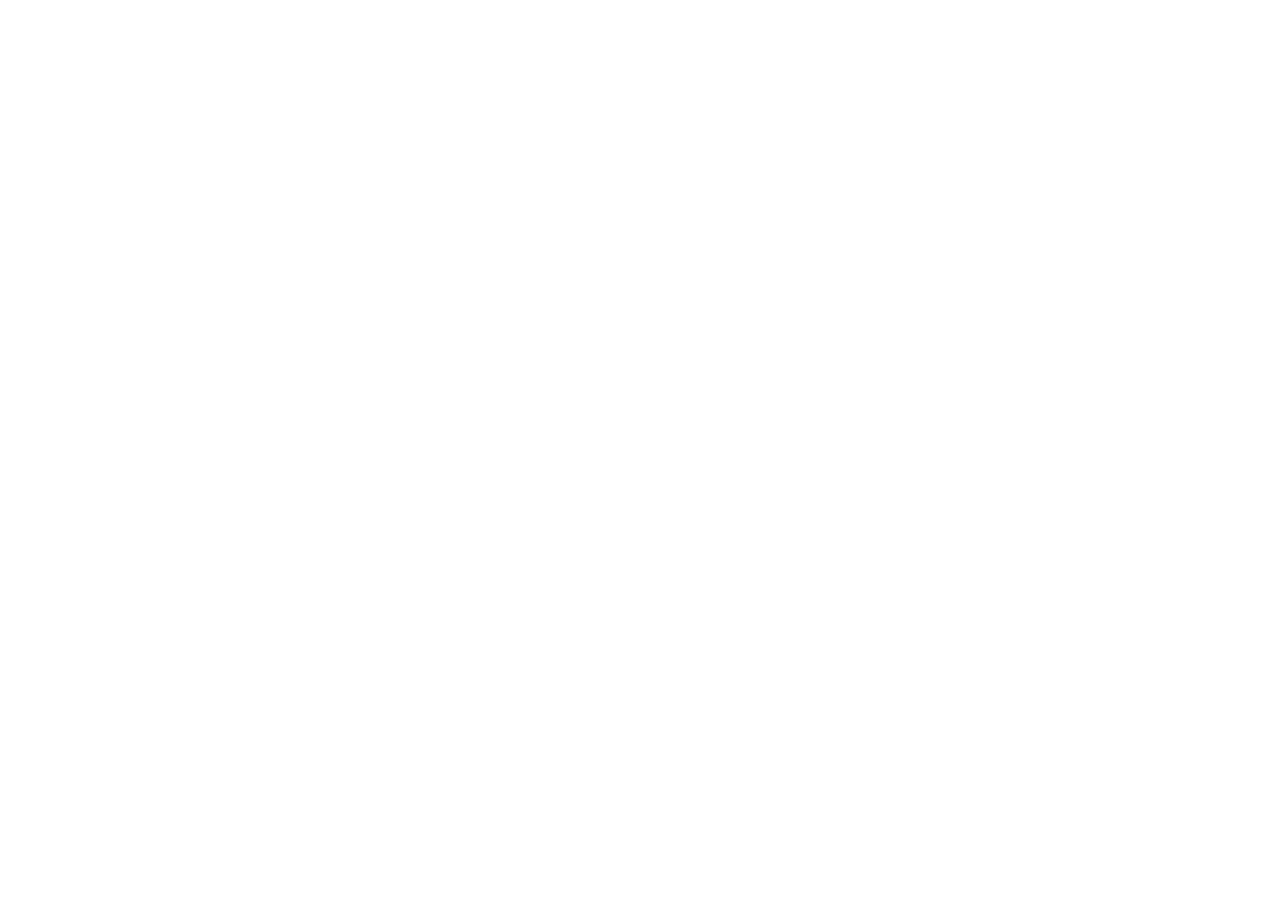
==== portfolio.html @ fa355b18 "начало" ====
<!DOCTYPE html>
<html lang="en">
  <head>
    <meta charset="UTF-8" />
    <meta name="viewport" content="width=device-width, initial-scale=1.0" />
    <title>Document</title>
  </head>
  <body></body>
</html>
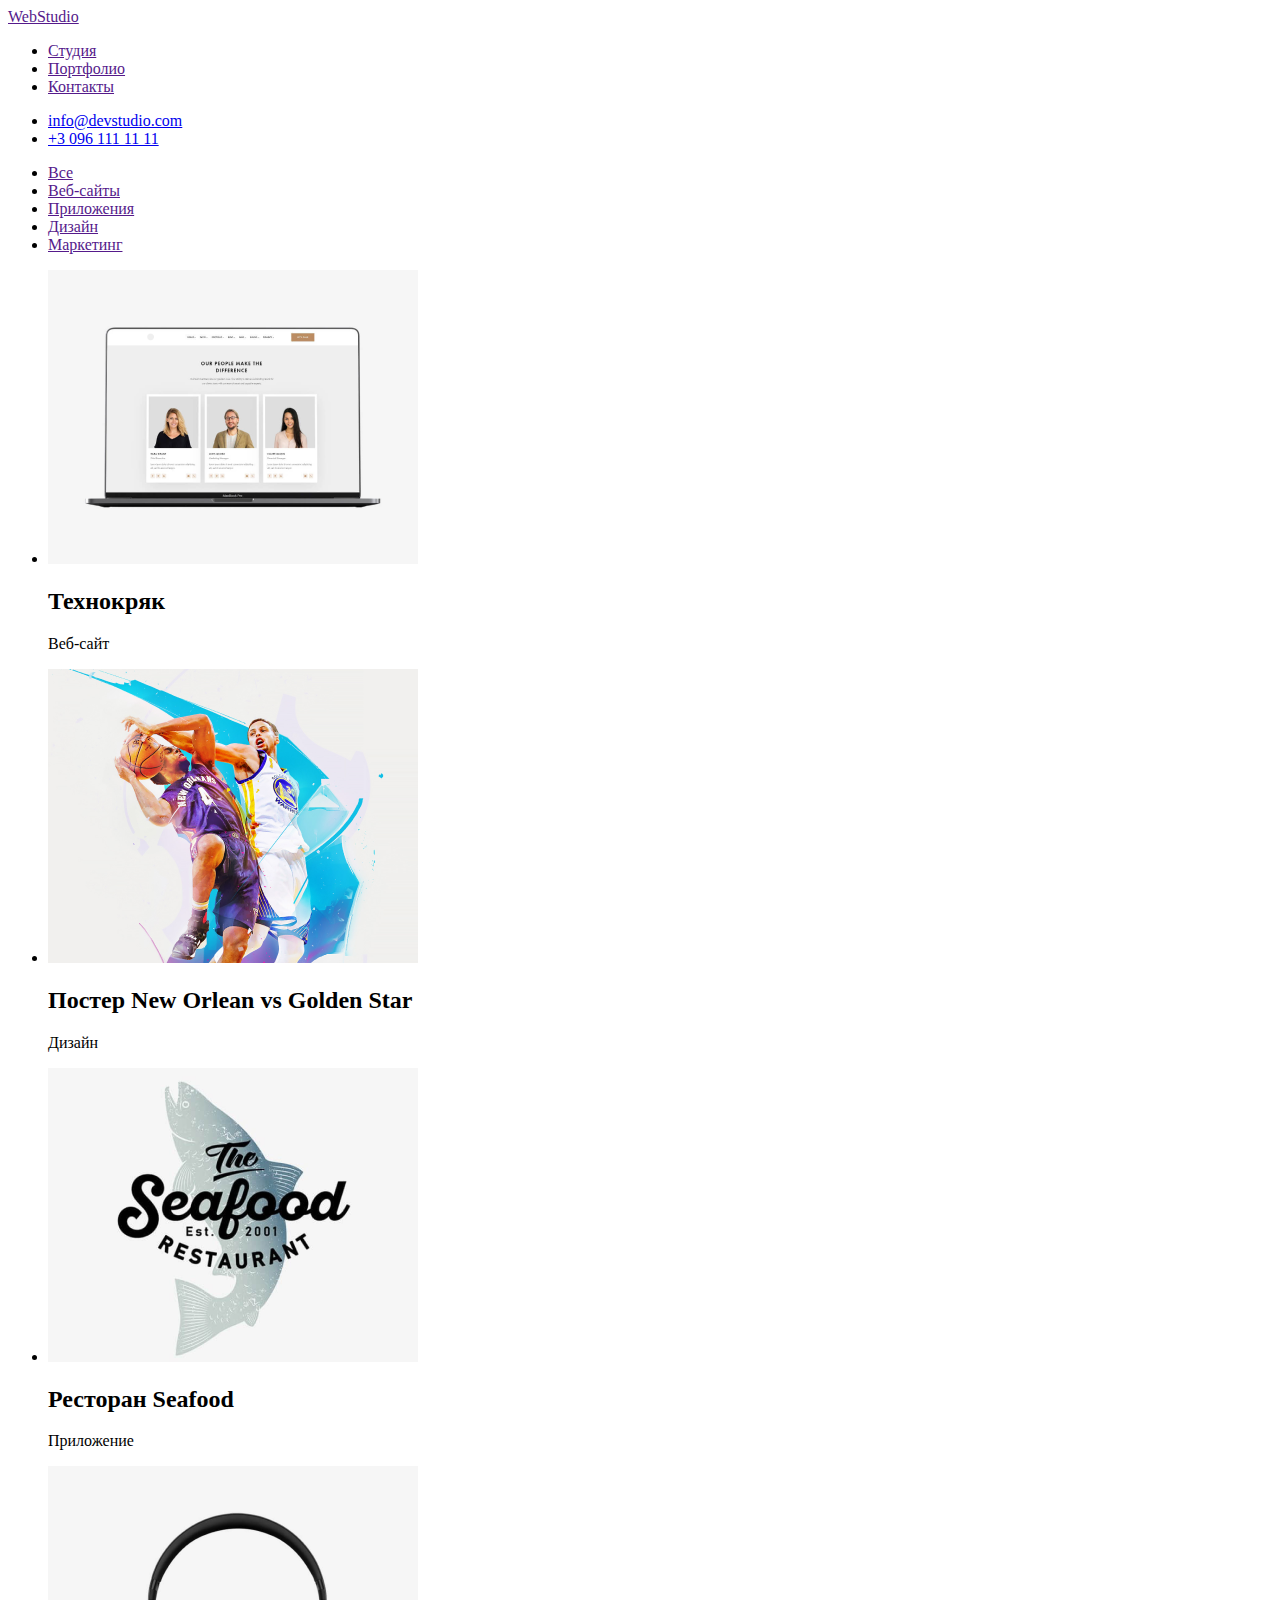
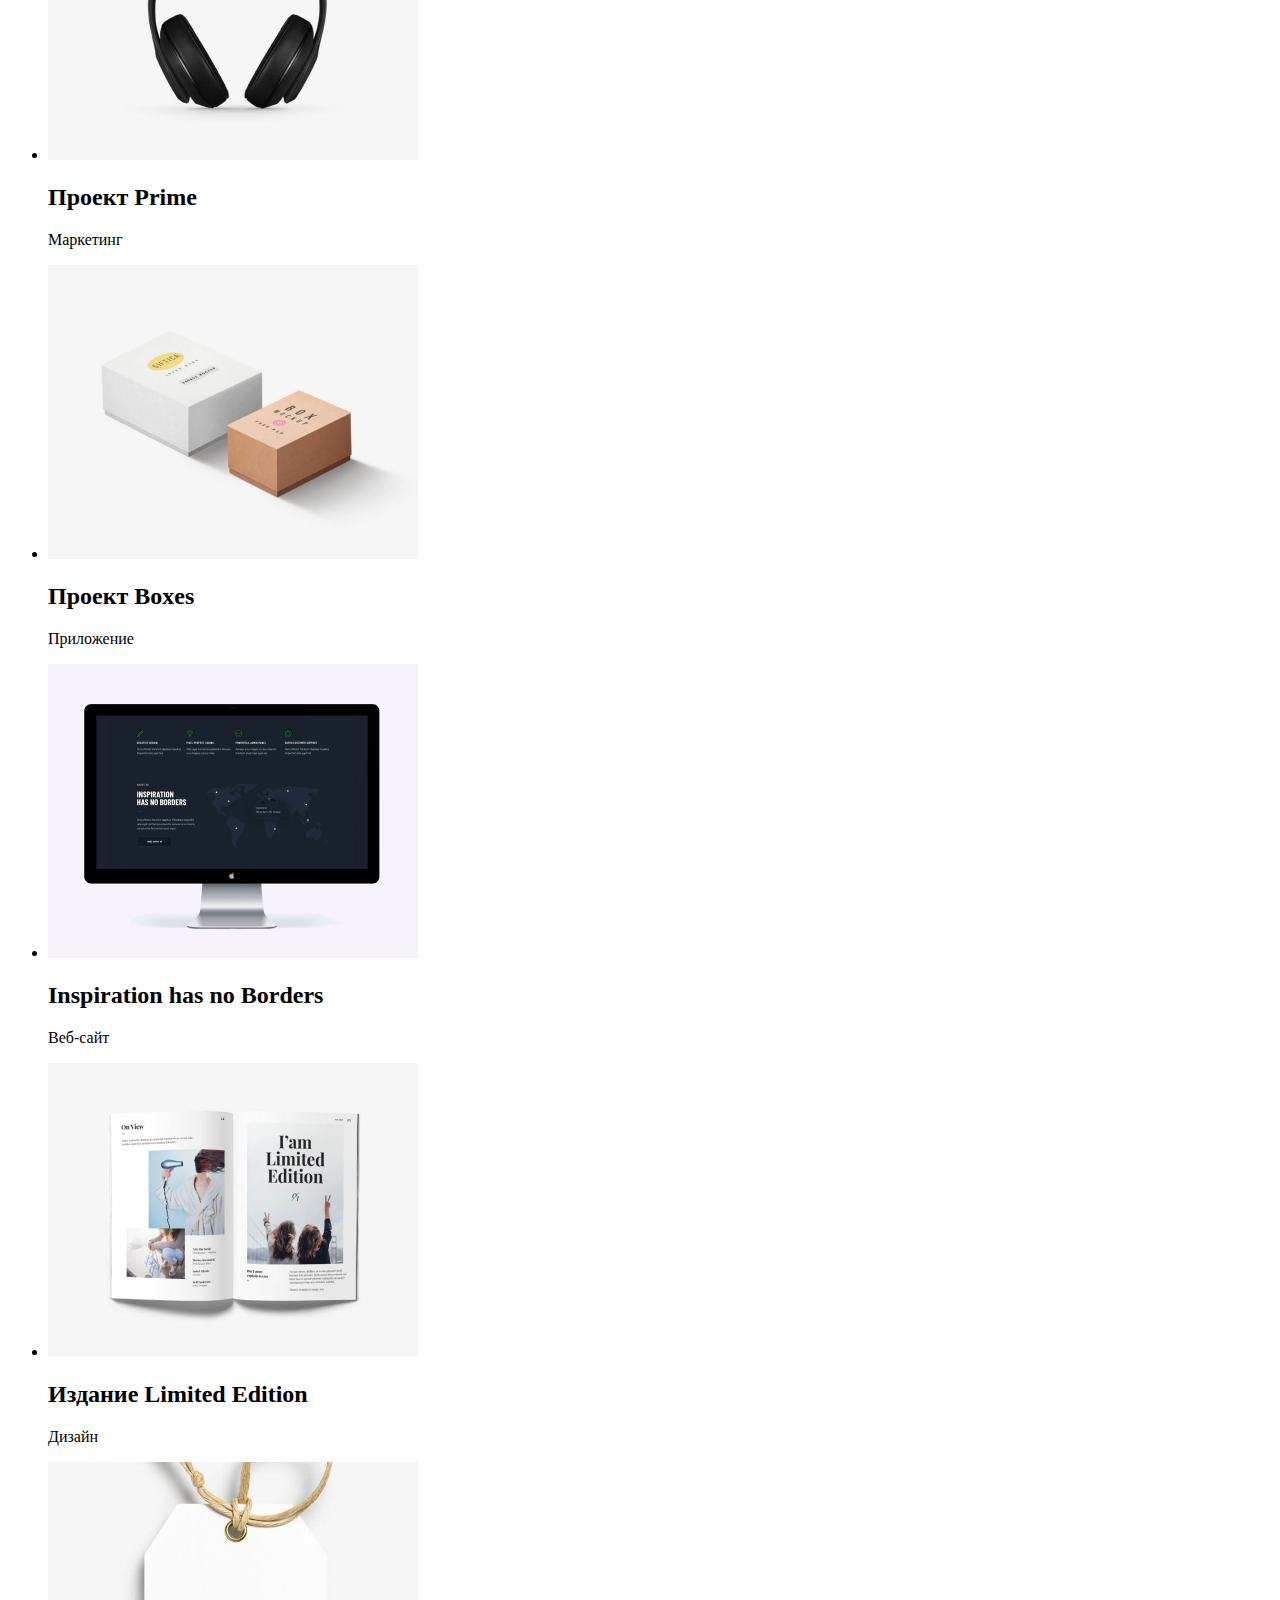
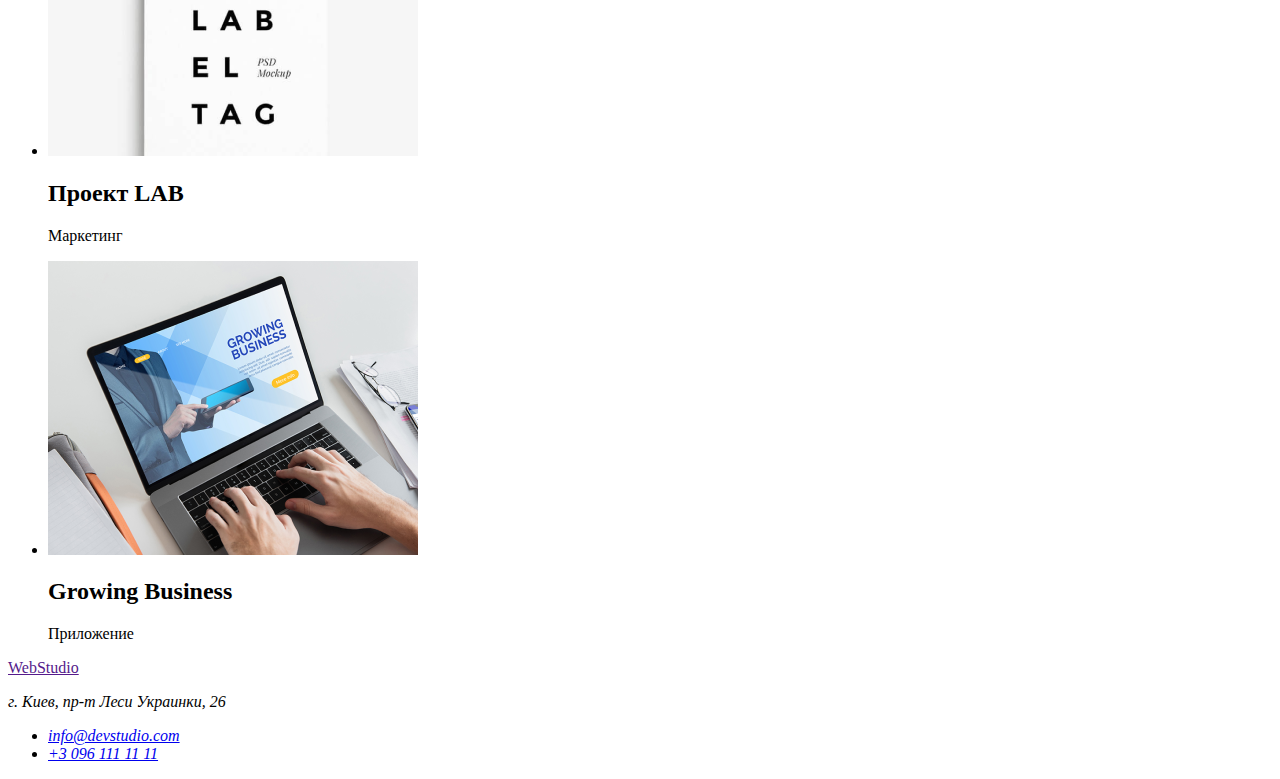
==== commit 877e759b: "коректировки" ====
--- a/portfolio.html
+++ b/portfolio.html
@@ -1,9 +1,99 @@
 <!DOCTYPE html>
-<html lang="en">
+<html lang="ru">
   <head>
     <meta charset="UTF-8" />
     <meta name="viewport" content="width=device-width, initial-scale=1.0" />
     <title>Document</title>
   </head>
-  <body></body>
+
+  <body>
+    <header>
+      <nav>
+        <a href="">WebStudio </a>
+        <ul>
+          <li>
+            <a href="">Студия</a>
+          </li>
+          <li>
+            <a href="">Портфолио</a>
+          </li>
+          <li>
+            <a href="">Контакты</a>
+          </li>
+        </ul>
+      </nav>
+      <ul>
+        <li><a href="mailto:info@example.com">info@devstudio.com</a></li>
+        <li><a href="tel:+380991111111">+3 096 111 11 11</a></li>
+      </ul>
+    </header>
+
+    <ul>
+      <li><a href="">Все</a></li>
+      <li><a href="">Веб-сайты</a></li>
+      <li><a href="">Приложения</a></li>
+      <li><a href="">Дизайн</a></li>
+      <li><a href="">Маркетинг</a></li>
+    </ul>
+
+    <section>
+      <ul>
+        <li>
+          <img src="./images/portfolio/img1.png" alt="" width="370" />
+          <h2>Технокряк</h2>
+          <p>Веб-сайт</p>
+        </li>
+        <li>
+          <img src="./images/portfolio/img2.png" alt="" width="370" />
+          <h2>Постер New Orlean vs Golden Star</h2>
+          <p>Дизайн</p>
+        </li>
+        <li>
+          <img src="./images/portfolio/img3.png" alt="" width="370" />
+          <h2>Ресторан Seafood</h2>
+          <p>Приложение</p>
+        </li>
+        <li>
+          <img src="./images/portfolio/img4.png" alt="" width="370" />
+          <h2>Проект Prime</h2>
+          <p>Маркетинг</p>
+        </li>
+        <li>
+          <img src="./images/portfolio/img5.png" alt="" width="370" />
+          <h2>Проект Boxes</h2>
+          <p>Приложение</p>
+        </li>
+        <li>
+          <img src="./images/portfolio/img6.png" alt="" width="370" />
+          <h2>Inspiration has no Borders</h2>
+          <p>Веб-сайт</p>
+        </li>
+        <li>
+          <img src="./images/portfolio/img7.png" alt="" width="370" />
+          <h2>Издание Limited Edition</h2>
+          <p>Дизайн</p>
+        </li>
+        <li>
+          <img src="./images/portfolio/img8.png" alt="" width="370" />
+          <h2>Проект LAB</h2>
+          <p>Маркетинг</p>
+        </li>
+        <li>
+          <img src="./images/portfolio/img9.png" alt="" width="370" />
+          <h2>Growing Business</h2>
+          <p>Приложение</p>
+        </li>
+      </ul>
+    </section>
+    <footer>
+      <a href="">WebStudio </a>
+      <address>
+        <p>г. Киев, пр-т Леси Украинки, 26</p>
+        <ul>
+          <li><a href="mailto:info@example.com">info@devstudio.com</a></li>
+          <li><a href="tel:+380991111111">+3 096 111 11 11</a></li>
+        </ul>
+      </address>
+    </footer>
+  </body>
 </html>
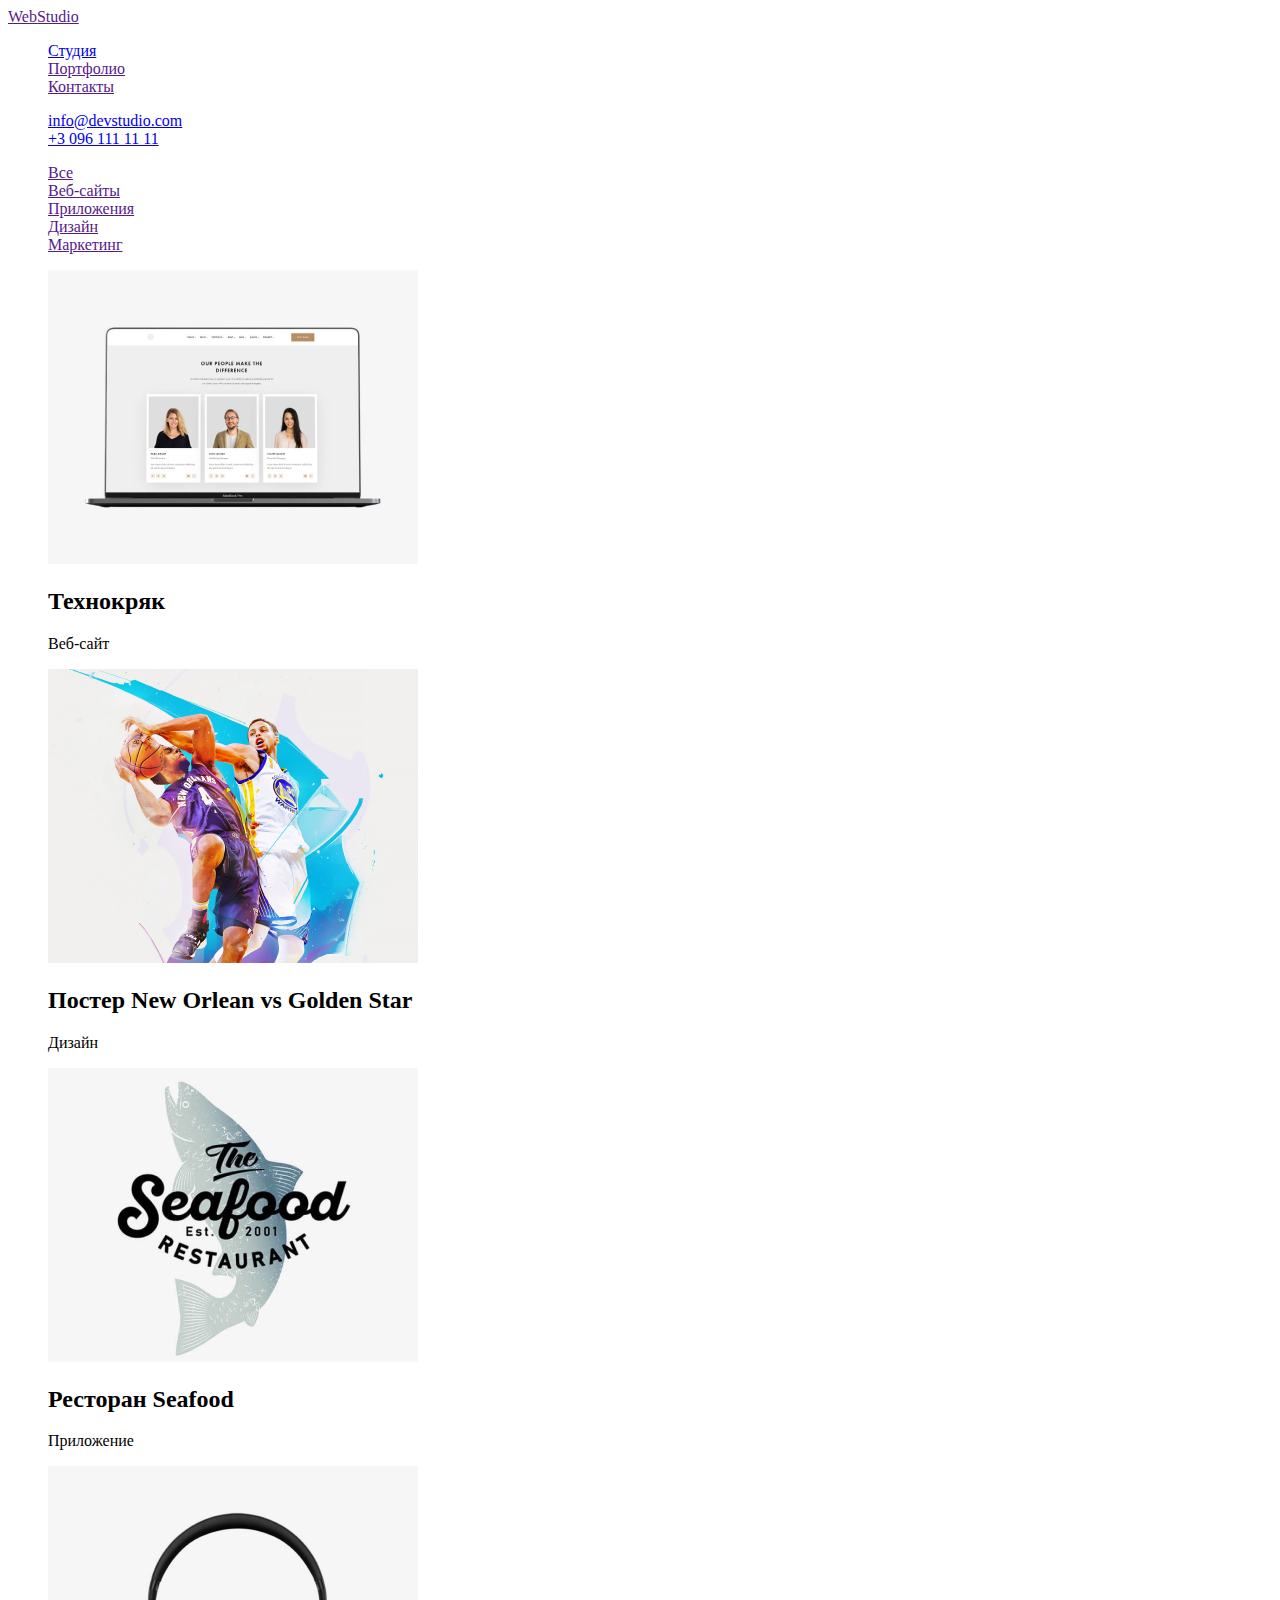
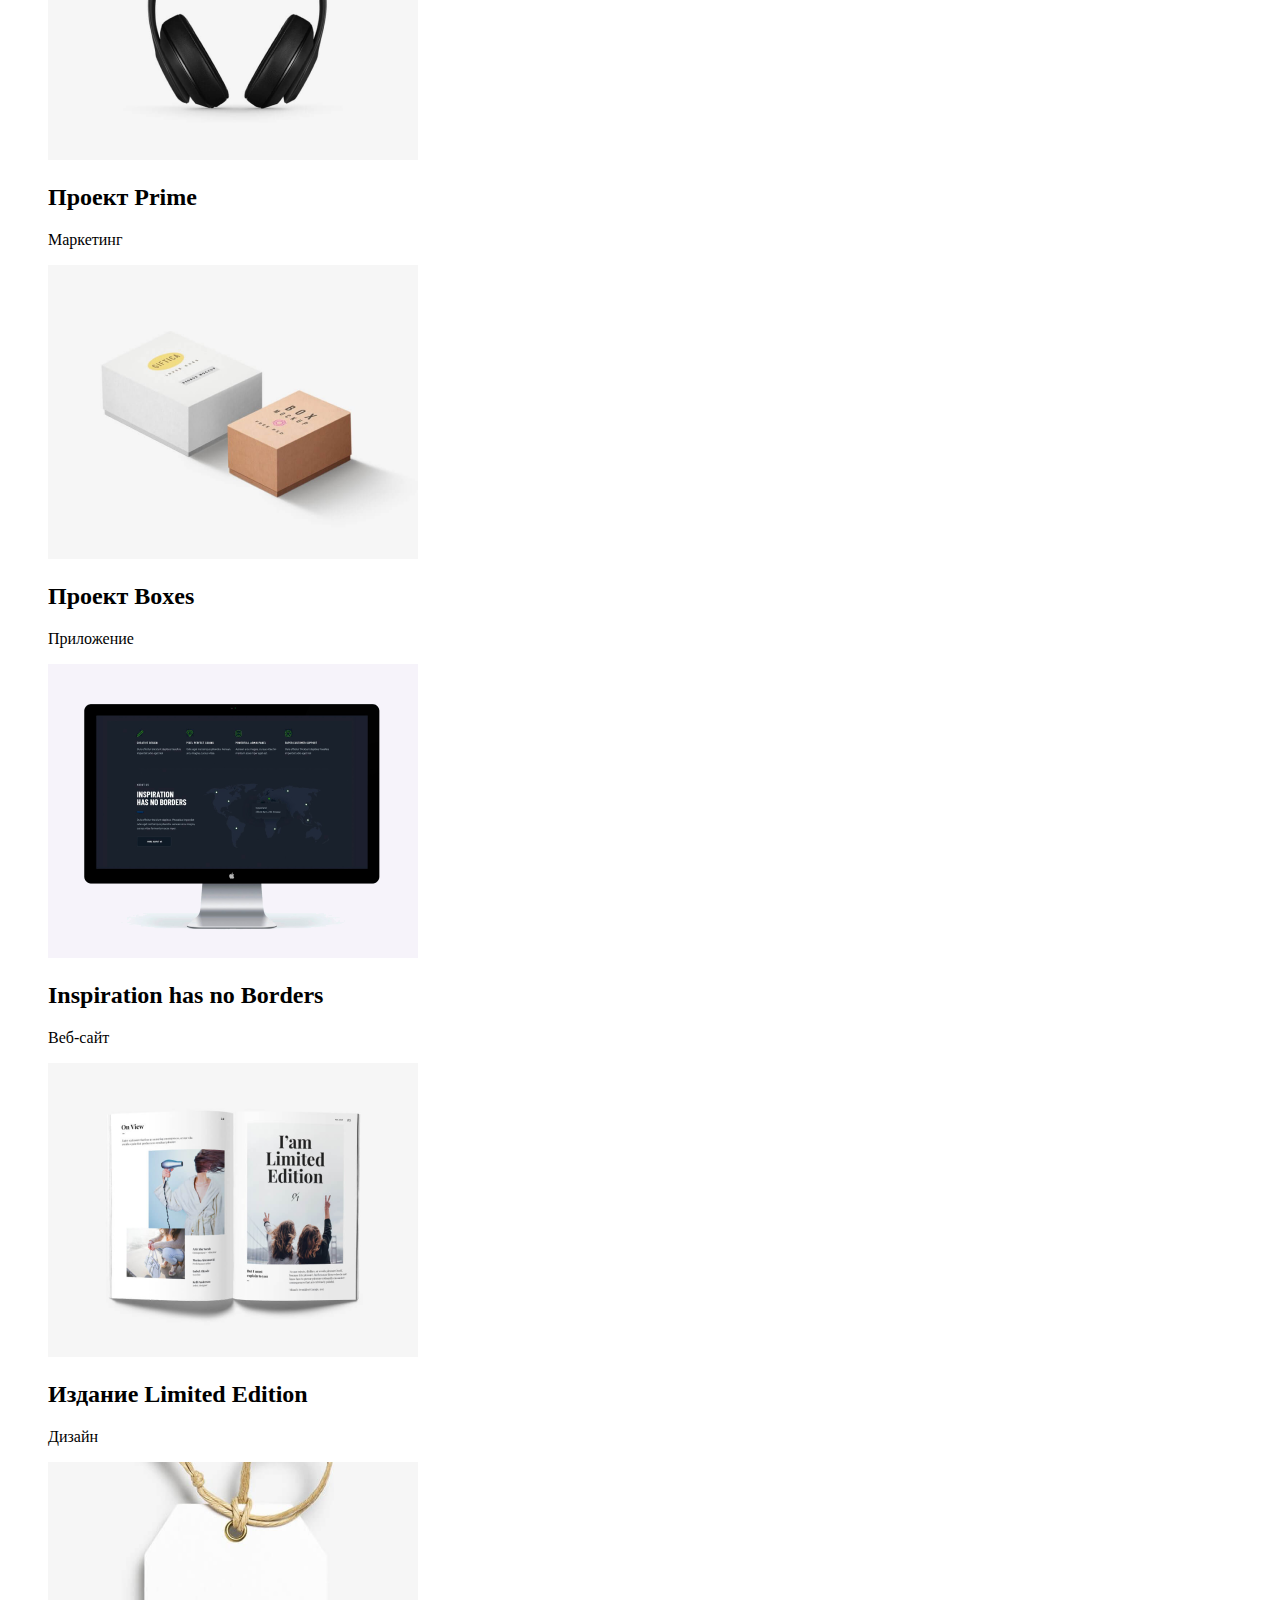
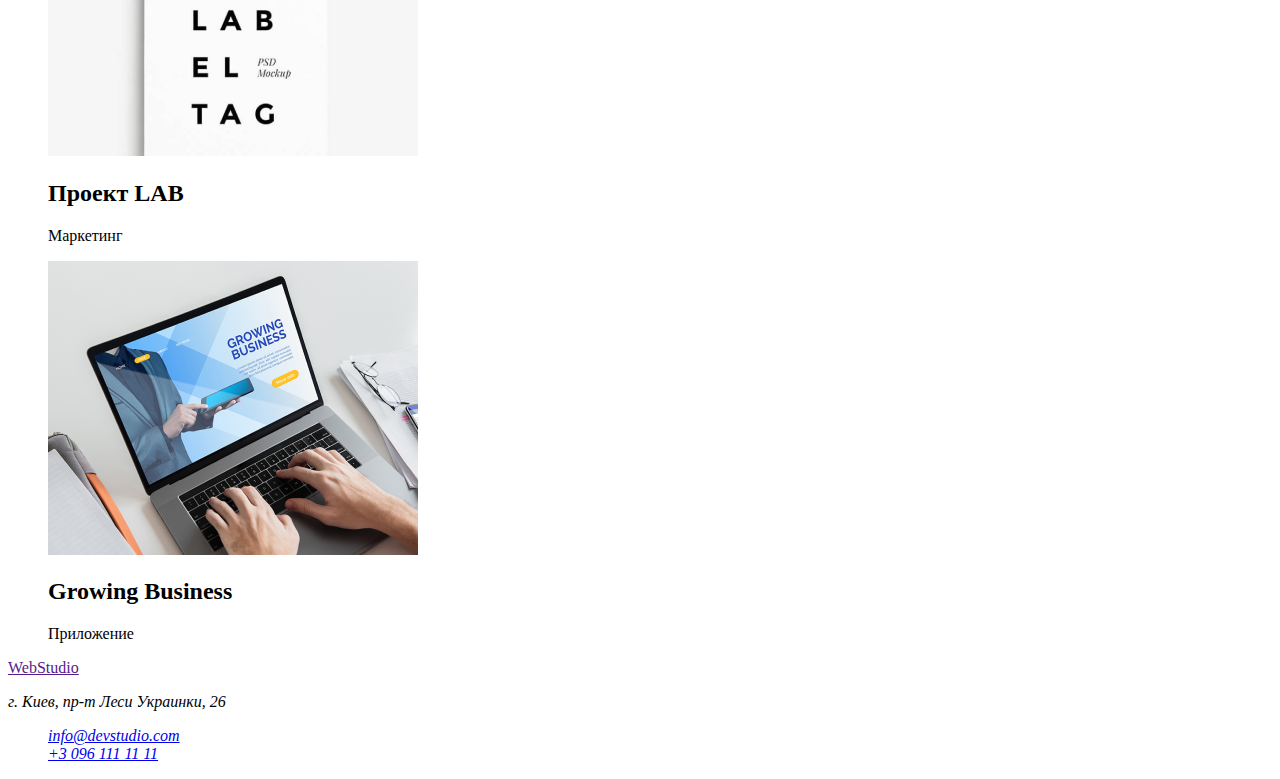
==== commit 7a741e17: "добавляется оформление цвета" ====
--- a/portfolio.html
+++ b/portfolio.html
@@ -4,6 +4,7 @@
     <meta charset="UTF-8" />
     <meta name="viewport" content="width=device-width, initial-scale=1.0" />
     <title>Document</title>
+    <link rel="stylesheet" href="./css/styles.css" />
   </head>
 
   <body>
@@ -12,7 +13,7 @@
         <a href="">WebStudio </a>
         <ul>
           <li>
-            <a href="">Студия</a>
+            <a href="./index.html">Студия</a>
           </li>
           <li>
             <a href="">Портфолио</a>
@@ -27,64 +28,65 @@
         <li><a href="tel:+380991111111">+3 096 111 11 11</a></li>
       </ul>
     </header>
-
-    <ul>
-      <li><a href="">Все</a></li>
-      <li><a href="">Веб-сайты</a></li>
-      <li><a href="">Приложения</a></li>
-      <li><a href="">Дизайн</a></li>
-      <li><a href="">Маркетинг</a></li>
-    </ul>
-
-    <section>
-      <ul>
-        <li>
-          <img src="./images/portfolio/img1.png" alt="" width="370" />
-          <h2>Технокряк</h2>
-          <p>Веб-сайт</p>
-        </li>
-        <li>
-          <img src="./images/portfolio/img2.png" alt="" width="370" />
-          <h2>Постер New Orlean vs Golden Star</h2>
-          <p>Дизайн</p>
-        </li>
-        <li>
-          <img src="./images/portfolio/img3.png" alt="" width="370" />
-          <h2>Ресторан Seafood</h2>
-          <p>Приложение</p>
-        </li>
-        <li>
-          <img src="./images/portfolio/img4.png" alt="" width="370" />
-          <h2>Проект Prime</h2>
-          <p>Маркетинг</p>
-        </li>
-        <li>
-          <img src="./images/portfolio/img5.png" alt="" width="370" />
-          <h2>Проект Boxes</h2>
-          <p>Приложение</p>
-        </li>
-        <li>
-          <img src="./images/portfolio/img6.png" alt="" width="370" />
-          <h2>Inspiration has no Borders</h2>
-          <p>Веб-сайт</p>
-        </li>
-        <li>
-          <img src="./images/portfolio/img7.png" alt="" width="370" />
-          <h2>Издание Limited Edition</h2>
-          <p>Дизайн</p>
-        </li>
-        <li>
-          <img src="./images/portfolio/img8.png" alt="" width="370" />
-          <h2>Проект LAB</h2>
-          <p>Маркетинг</p>
-        </li>
-        <li>
-          <img src="./images/portfolio/img9.png" alt="" width="370" />
-          <h2>Growing Business</h2>
-          <p>Приложение</p>
-        </li>
-      </ul>
-    </section>
+    <main>
+      <section>
+        <h1 hidden>Галерея работ</h1>
+        <ul>
+          <li><a href="">Все</a></li>
+          <li><a href="">Веб-сайты</a></li>
+          <li><a href="">Приложения</a></li>
+          <li><a href="">Дизайн</a></li>
+          <li><a href="">Маркетинг</a></li>
+        </ul>
+        <ul>
+          <li>
+            <img src="./images/portfolio/img1.png" alt="laptop" width="370" />
+            <h2>Технокряк</h2>
+            <p>Веб-сайт</p>
+          </li>
+          <li>
+            <img src="./images/portfolio/img2.png" alt="poster" width="370" />
+            <h2>Постер New Orlean vs Golden Star</h2>
+            <p>Дизайн</p>
+          </li>
+          <li>
+            <img src="./images/portfolio/img3.png" alt="restaurant" width="370" />
+            <h2>Ресторан Seafood</h2>
+            <p>Приложение</p>
+          </li>
+          <li>
+            <img src="./images/portfolio/img4.png" alt="headphones" width="370" />
+            <h2>Проект Prime</h2>
+            <p>Маркетинг</p>
+          </li>
+          <li>
+            <img src="./images/portfolio/img5.png" alt="packaging" width="370" />
+            <h2>Проект Boxes</h2>
+            <p>Приложение</p>
+          </li>
+          <li>
+            <img src="./images/portfolio/img6.png" alt="monitor" width="370" />
+            <h2>Inspiration has no Borders</h2>
+            <p>Веб-сайт</p>
+          </li>
+          <li>
+            <img src="./images/portfolio/img7.png" alt="Publication" width="370" />
+            <h2>Издание Limited Edition</h2>
+            <p>Дизайн</p>
+          </li>
+          <li>
+            <img src="./images/portfolio/img8.png" alt="project" width="370" />
+            <h2>Проект LAB</h2>
+            <p>Маркетинг</p>
+          </li>
+          <li>
+            <img src="./images/portfolio/img9.png" alt="tablet" width="370" />
+            <h2>Growing Business</h2>
+            <p>Приложение</p>
+          </li>
+        </ul>
+      </section>
+    </main>
     <footer>
       <a href="">WebStudio </a>
       <address>
--- a/css/styles.css
+++ b/css/styles.css
@@ -0,0 +1,61 @@
+/* цвет основного текста: #757575;*/
+/* вторичный цвет текста: #212121;*/
+
+/* основной цвет фона #FFFFFF;*/
+/* вторичный цвет фона #2F303A; цвет фона в герое и подвале*/
+
+/* color: #FFFFFF;*/
+/* color: rgba(255, 255, 255, 0.6); цвет адресса в подвале*/
+/* акцент #2196F3; цвет кнопки,ссылок в шапке,лого*/
+/*страница*/
+:root {
+  --primary-text-color: #757575;
+  --secondary-text-color: #212121;
+  --main-background-color: #ffffff;
+  --secondary-background-color: #2f303a;
+  --accent-color: #2196f3;
+}
+.page {
+  background-color: var(--main-background-color);
+  color: var(--primary-text-color);
+}
+/*логотип*/
+.logo {
+  color: #000000;
+}
+/* убираем маркеры*/
+ul {
+  list-style: none;
+}
+/*ссылки в шапке*/
+.site-nav .link {
+  color: var(--secondary-text-color);
+}
+.site-nav .link:hover,
+.site-nav .link:focus {
+  color: var(--accent-color);
+}
+.site-nav .link.current {
+  color: var(--accent-color);
+}
+.address-nav .link {
+  color: var(--primary-text-color);
+}
+.address-nav .link:hover,
+.address-nav .link:focus {
+  color: var(--accent-color);
+}
+/*hero*/
+.hero-title {
+  background-color: #2f303a;
+  color: var(--main-background-color);
+}
+/*секции*/
+.section-title {
+  color: var(--secondary-text-color);
+}
+/*кнопка*/
+.button {
+  background-color: var(--accent-color);
+  color: var(--main-background-color);
+}
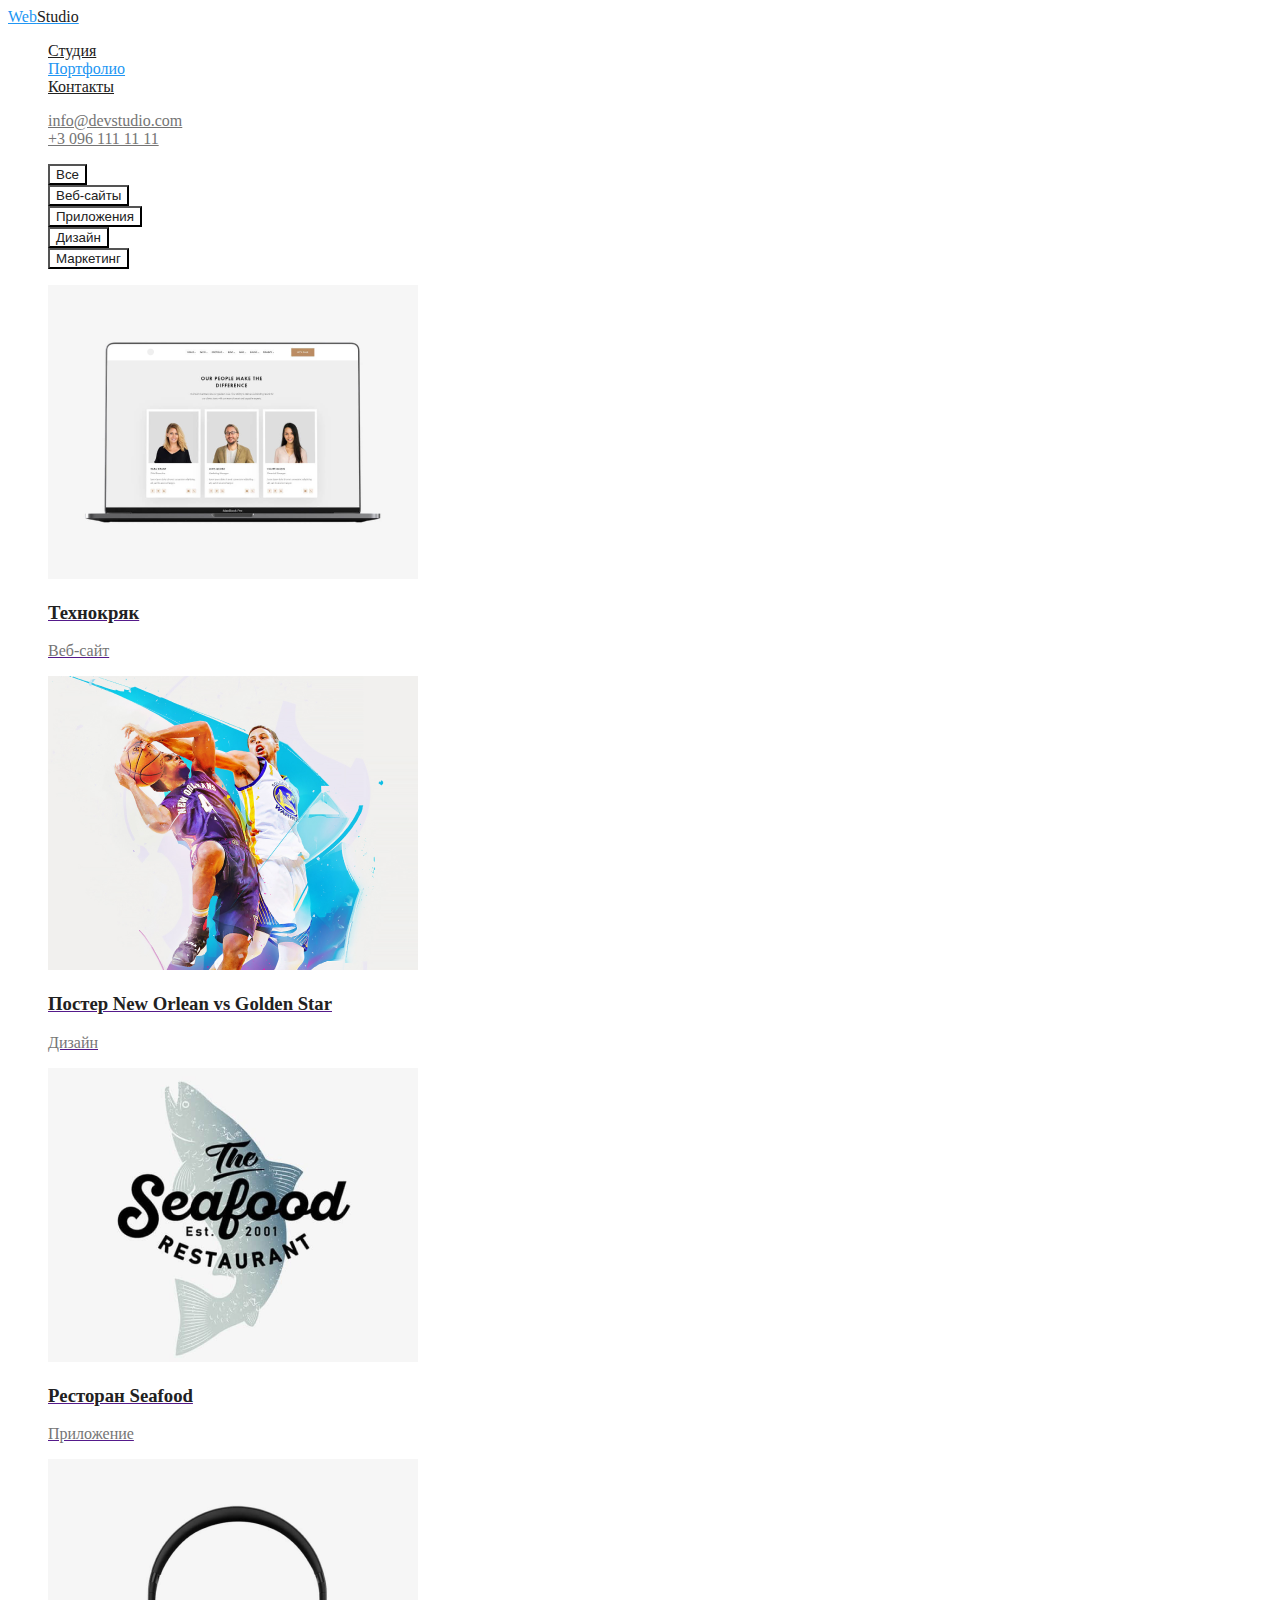
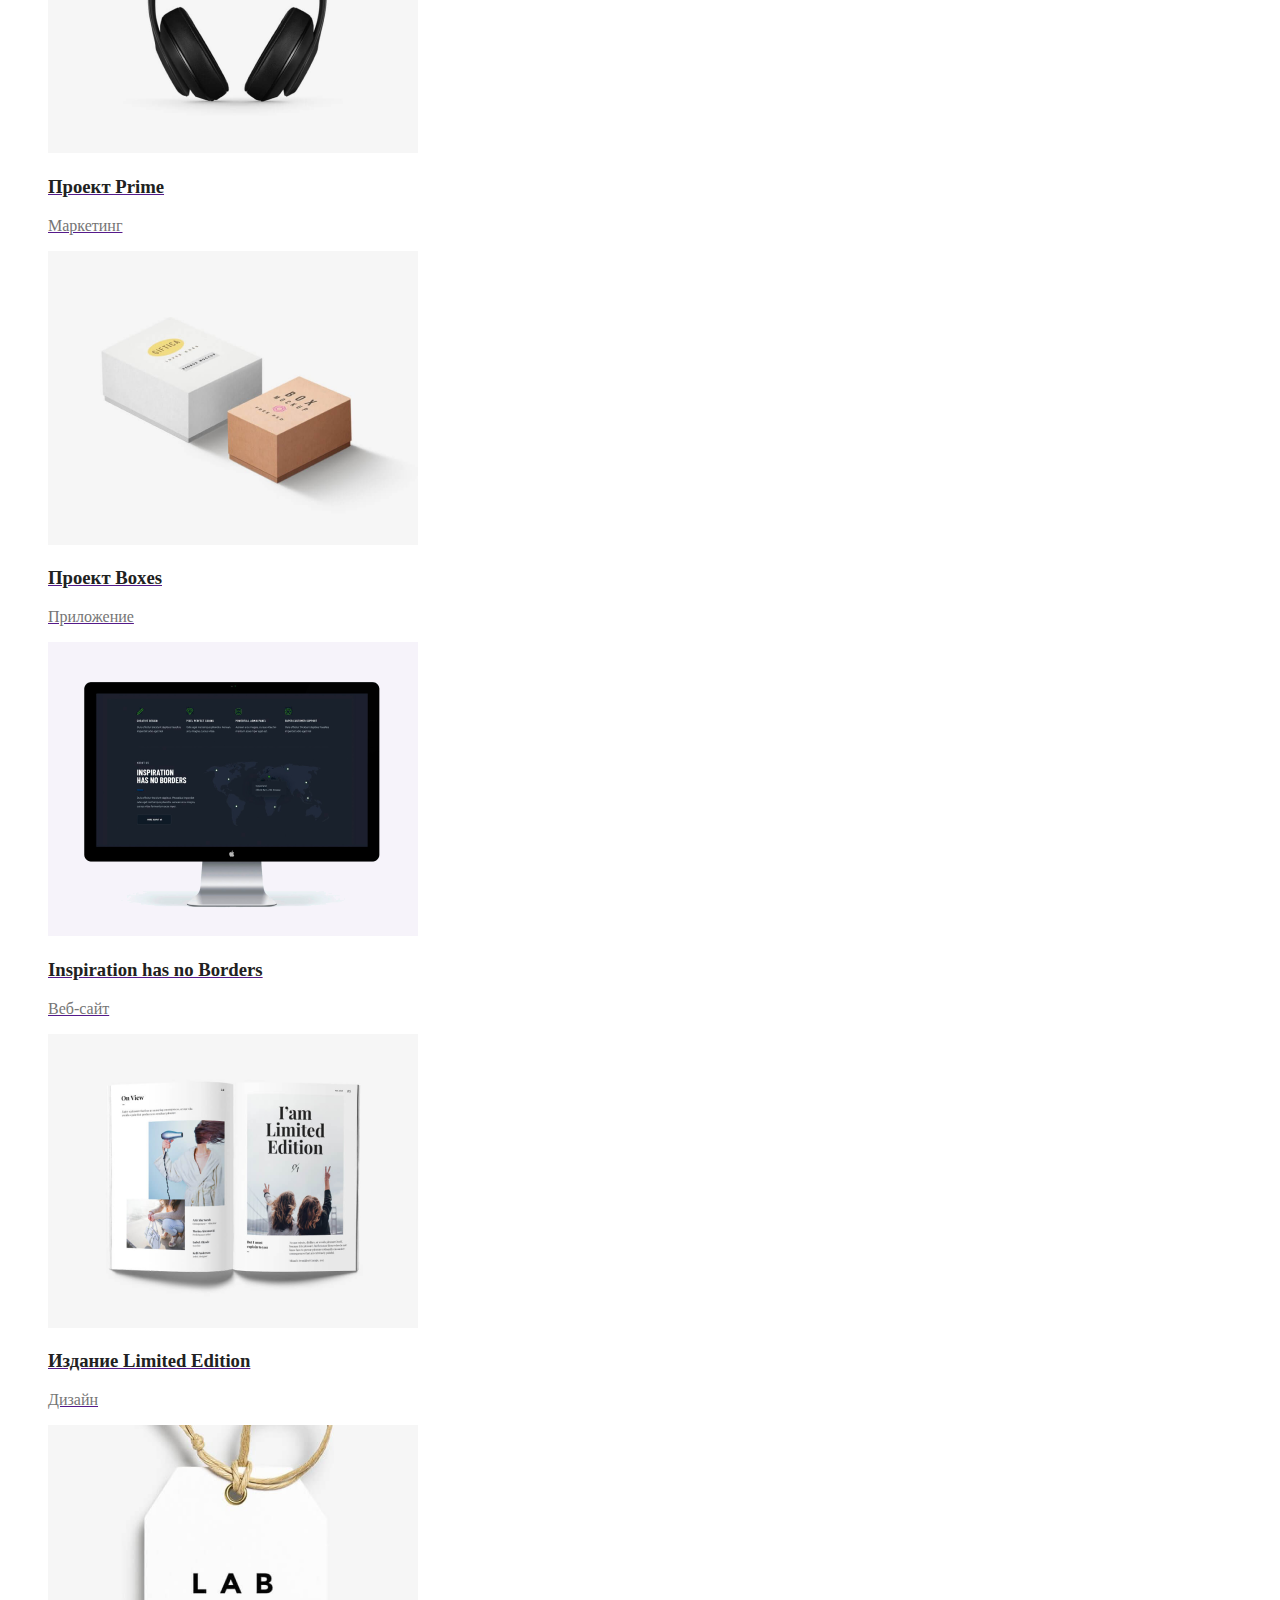
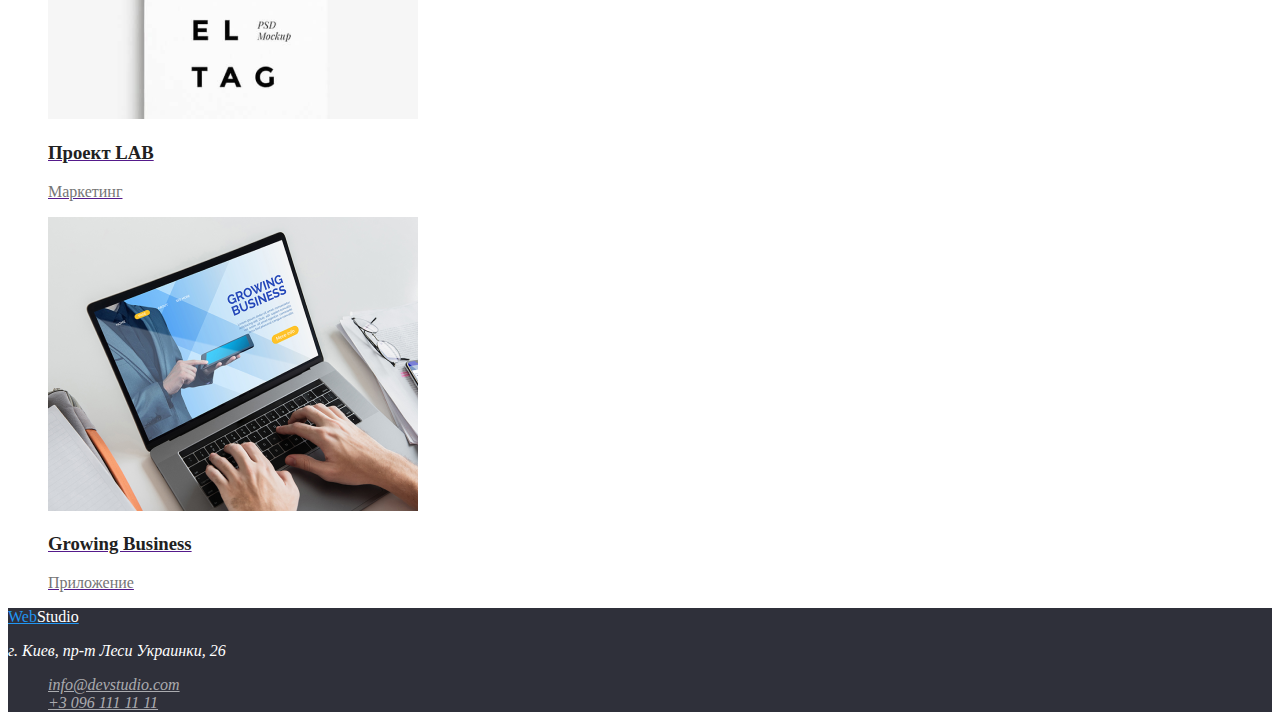
==== commit ec894cc3: "дооформил цвет" ====
--- a/portfolio.html
+++ b/portfolio.html
@@ -4,96 +4,121 @@
     <meta charset="UTF-8" />
     <meta name="viewport" content="width=device-width, initial-scale=1.0" />
     <title>Document</title>
+    <link
+      rel="stylesheet"
+      href="https://cdnjs.cloudflare.com/ajax/libs/modern-normalize/1.0.0/modern-normalize.min.css"
+      integrity="sha512-ISS7cAi1PEhQ8jnbJpJZMd29NlhNj4AWYyLOSp2CE/CsHxTCu+r+t0D2yoJudVrd0/8fTVPUVDzY5Tvli75u/g=="
+      crossorigin="anonymous"
+    />
     <link rel="stylesheet" href="./css/styles.css" />
   </head>
 
-  <body>
+  <body class="page">
     <header>
       <nav>
-        <a href="">WebStudio </a>
-        <ul>
+        <a href="" class="logo">Web<span class="webstudio">Studio</span> </a>
+        <ul class="site-nav">
           <li>
-            <a href="./index.html">Студия</a>
+            <a href="./index.html" class="link">Студия</a>
           </li>
           <li>
-            <a href="">Портфолио</a>
+            <a href="" class="link current">Портфолио</a>
           </li>
           <li>
-            <a href="">Контакты</a>
+            <a href="" class="link">Контакты</a>
           </li>
         </ul>
       </nav>
-      <ul>
-        <li><a href="mailto:info@example.com">info@devstudio.com</a></li>
-        <li><a href="tel:+380991111111">+3 096 111 11 11</a></li>
+      <ul class="address-nav">
+        <li><a href="mailto:info@example.com" class="link">info@devstudio.com</a></li>
+        <li><a href="tel:+380991111111" class="link">+3 096 111 11 11</a></li>
       </ul>
     </header>
     <main>
-      <section>
-        <h1 hidden>Галерея работ</h1>
-        <ul>
-          <li><a href="">Все</a></li>
-          <li><a href="">Веб-сайты</a></li>
-          <li><a href="">Приложения</a></li>
-          <li><a href="">Дизайн</a></li>
-          <li><a href="">Маркетинг</a></li>
+      <section class="section">
+        <h1 hidden>меню</h1>
+        <ul class="menu">
+          <li><button class="button">Все</button></li>
+          <li><button class="button">Веб-сайты</button></li>
+          <li><button class="button">Приложения</button></li>
+          <li><button class="button">Дизайн</button></li>
+          <li><button class="button">Маркетинг</button></li>
         </ul>
+        <h2 hidden>Галерея работ</h2>
         <ul>
           <li>
-            <img src="./images/portfolio/img1.png" alt="laptop" width="370" />
-            <h2>Технокряк</h2>
-            <p>Веб-сайт</p>
+            <a href="">
+              <img src="./images/portfolio/img1.png" alt="laptop" width="370" />
+              <h3 class="section-title">Технокряк</h3>
+              <p class="text">Веб-сайт</p>
+            </a>
           </li>
           <li>
-            <img src="./images/portfolio/img2.png" alt="poster" width="370" />
-            <h2>Постер New Orlean vs Golden Star</h2>
-            <p>Дизайн</p>
+            <a href="">
+              <img src="./images/portfolio/img2.png" alt="poster" width="370" />
+              <h3 class="section-title">Постер New Orlean vs Golden Star</h3>
+              <p class="text">Дизайн</p>
+            </a>
           </li>
           <li>
-            <img src="./images/portfolio/img3.png" alt="restaurant" width="370" />
-            <h2>Ресторан Seafood</h2>
-            <p>Приложение</p>
+            <a href="">
+              <img src="./images/portfolio/img3.png" alt="restaurant" width="370" />
+              <h3 class="section-title">Ресторан Seafood</h3>
+              <p class="text">Приложение</p>
+            </a>
           </li>
           <li>
-            <img src="./images/portfolio/img4.png" alt="headphones" width="370" />
-            <h2>Проект Prime</h2>
-            <p>Маркетинг</p>
+            <a href="">
+              <img src="./images/portfolio/img4.png" alt="headphones" width="370" />
+              <h3 class="section-title">Проект Prime</h3>
+              <p class="text">Маркетинг</p>
+            </a>
           </li>
           <li>
-            <img src="./images/portfolio/img5.png" alt="packaging" width="370" />
-            <h2>Проект Boxes</h2>
-            <p>Приложение</p>
+            <a href="">
+              <img src="./images/portfolio/img5.png" alt="packaging" width="370" />
+              <h3 class="section-title">Проект Boxes</h3>
+              <p class="text">Приложение</p>
+            </a>
           </li>
           <li>
-            <img src="./images/portfolio/img6.png" alt="monitor" width="370" />
-            <h2>Inspiration has no Borders</h2>
-            <p>Веб-сайт</p>
+            <a href="">
+              <img src="./images/portfolio/img6.png" alt="monitor" width="370" />
+              <h3 class="section-title">Inspiration has no Borders</h3>
+              <p class="text">Веб-сайт</p>
+            </a>
           </li>
           <li>
-            <img src="./images/portfolio/img7.png" alt="Publication" width="370" />
-            <h2>Издание Limited Edition</h2>
-            <p>Дизайн</p>
+            <a href="">
+              <img src="./images/portfolio/img7.png" alt="Publication" width="370" />
+              <h3 class="section-title">Издание Limited Edition</h3>
+              <p class="text">Дизайн</p>
+            </a>
           </li>
           <li>
-            <img src="./images/portfolio/img8.png" alt="project" width="370" />
-            <h2>Проект LAB</h2>
-            <p>Маркетинг</p>
+            <a href="">
+              <img src="./images/portfolio/img8.png" alt="project" width="370" />
+              <h3 class="section-title">Проект LAB</h3>
+              <p class="text">Маркетинг</p>
+            </a>
           </li>
           <li>
-            <img src="./images/portfolio/img9.png" alt="tablet" width="370" />
-            <h2>Growing Business</h2>
-            <p>Приложение</p>
+            <a href="">
+              <img src="./images/portfolio/img9.png" alt="tablet" width="370" />
+              <h3 class="section-title">Growing Business</h3>
+              <p class="text">Приложение</p>
+            </a>
           </li>
         </ul>
       </section>
     </main>
-    <footer>
-      <a href="">WebStudio </a>
+    <footer class="basement">
+      <a href="" class="logo">Web<span class="studio">Studio</span> </a>
       <address>
         <p>г. Киев, пр-т Леси Украинки, 26</p>
-        <ul>
-          <li><a href="mailto:info@example.com">info@devstudio.com</a></li>
-          <li><a href="tel:+380991111111">+3 096 111 11 11</a></li>
+        <ul class="address">
+          <li><a href="mailto:info@example.com" class="link">info@devstudio.com</a></li>
+          <li><a href="tel:+380991111111" class="link">+3 096 111 11 11</a></li>
         </ul>
       </address>
     </footer>
--- a/css/styles.css
+++ b/css/styles.css
@@ -14,6 +14,7 @@
   --main-background-color: #ffffff;
   --secondary-background-color: #2f303a;
   --accent-color: #2196f3;
+  --secondary-accent-color: rgba(255, 255, 255, 0.6);
 }
 .page {
   background-color: var(--main-background-color);
@@ -21,7 +22,15 @@
 }
 /*логотип*/
 .logo {
-  color: #000000;
+  color: var(--accent-color);
+}
+.logo .webstudio:hover,
+.logo .webstudio:focus {
+  color: var(--accent-color);
+}
+.logo .studio:hover,
+.logo .studio:focus {
+  color: var(--accent-color);
 }
 /* убираем маркеры*/
 ul {
@@ -59,3 +68,37 @@
   background-color: var(--accent-color);
   color: var(--main-background-color);
 }
+/* работаем с портфолио */
+.basement {
+  background-color: var(--secondary-background-color);
+  color: var(--main-background-color);
+}
+.basement .logo {
+  color: var(--accent-color);
+}
+.address .link {
+  color: var(--secondary-accent-color);
+}
+.address .link:hover,
+.address .link:focus {
+  color: var(--accent-color);
+}
+
+.menu .button {
+  background-color: var(--main-background-color);
+  color: var(--secondary-text-color);
+}
+.menu .button:hover,
+.menu .button:focus {
+  background-color: var(--accent-color);
+  color: var(--main-background-color);
+}
+.webstudio {
+  color: var(--secondary-text-color);
+}
+.studio {
+  color: var(--main-background-color);
+}
+.text {
+  color: var(--primary-text-color);
+}
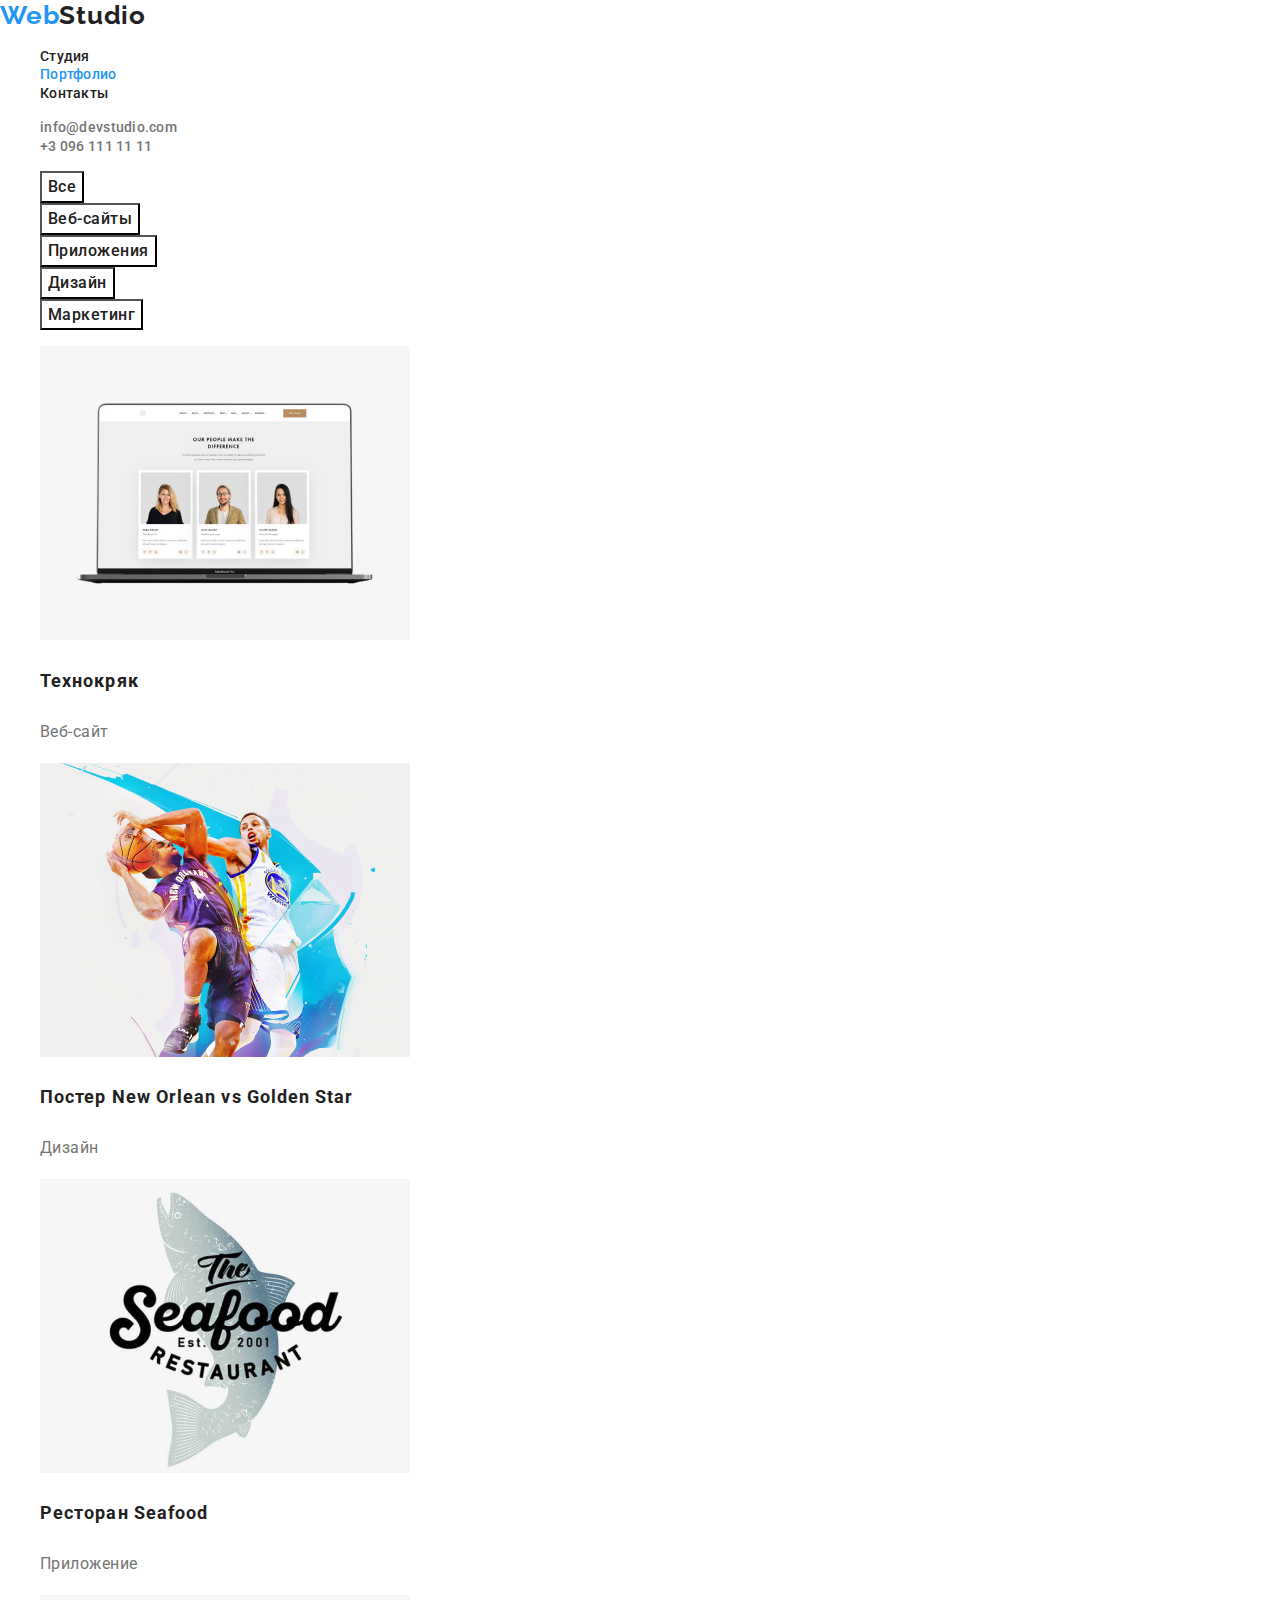
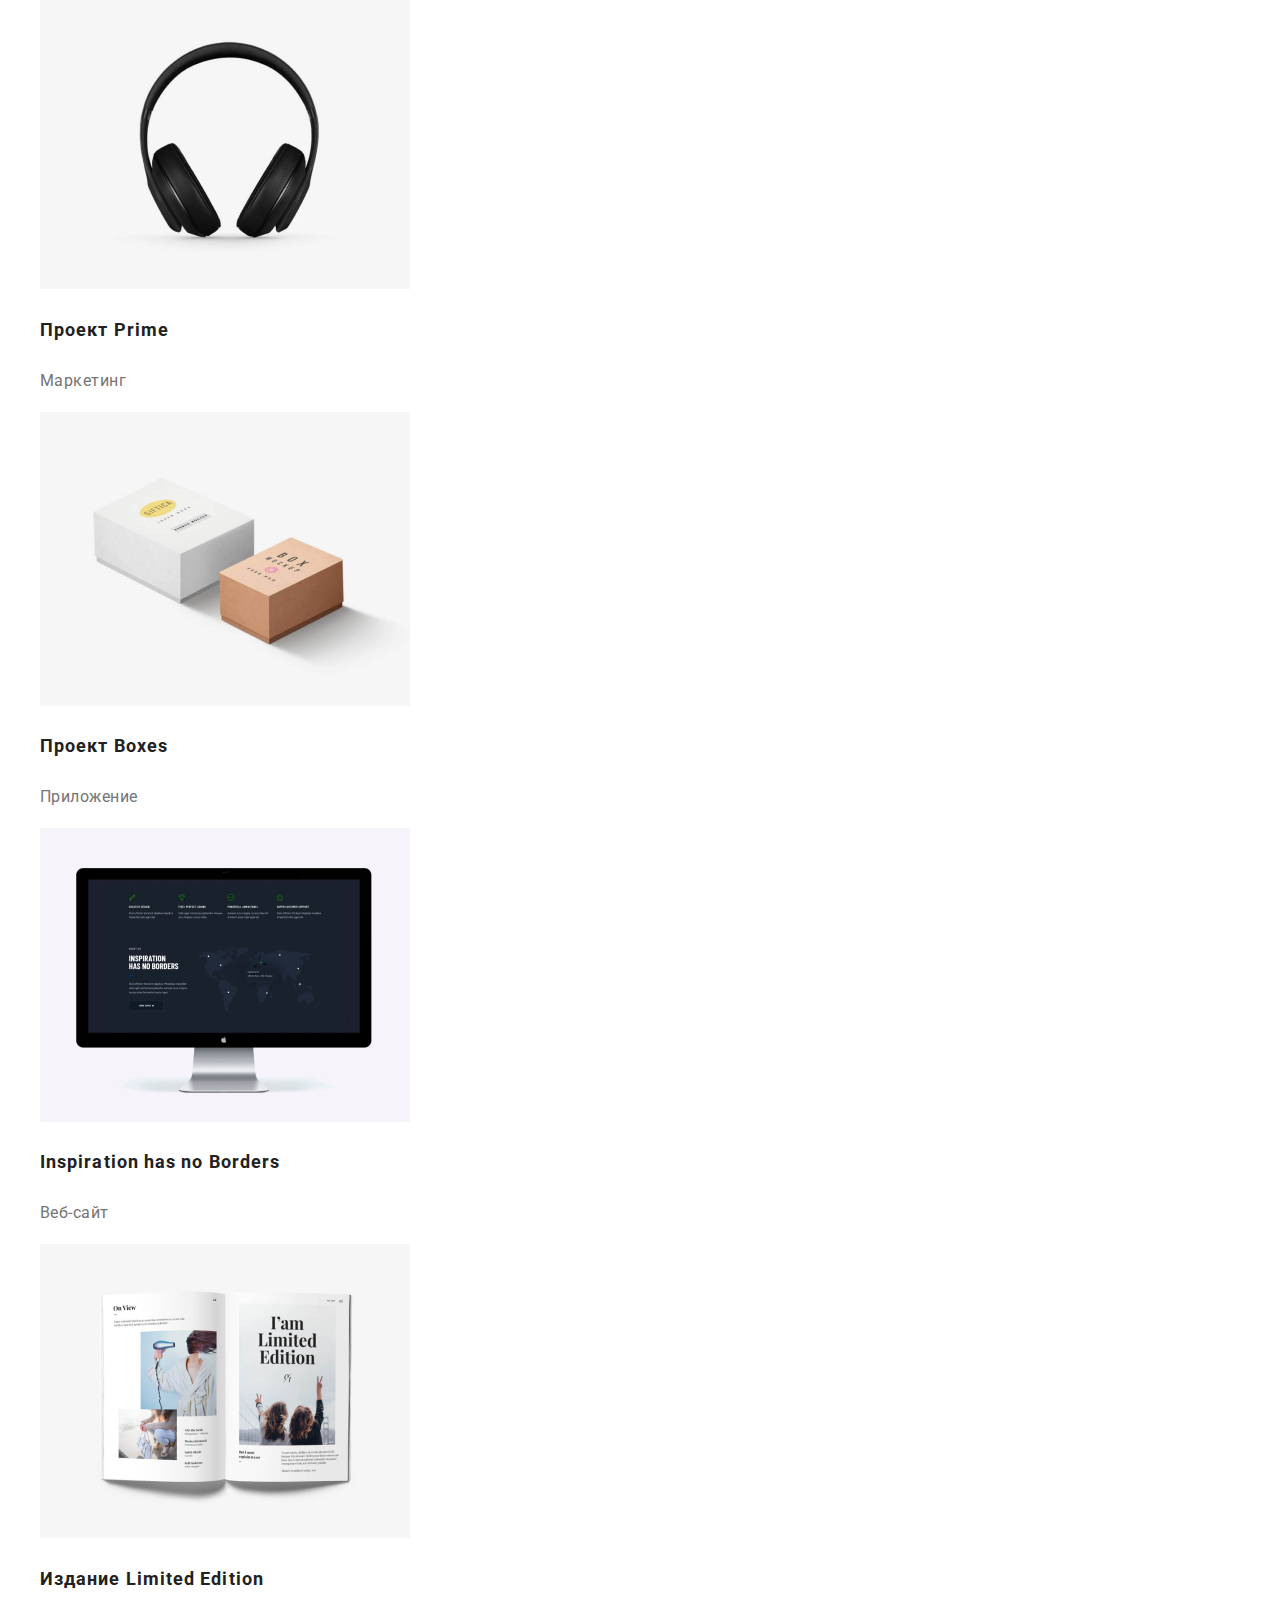
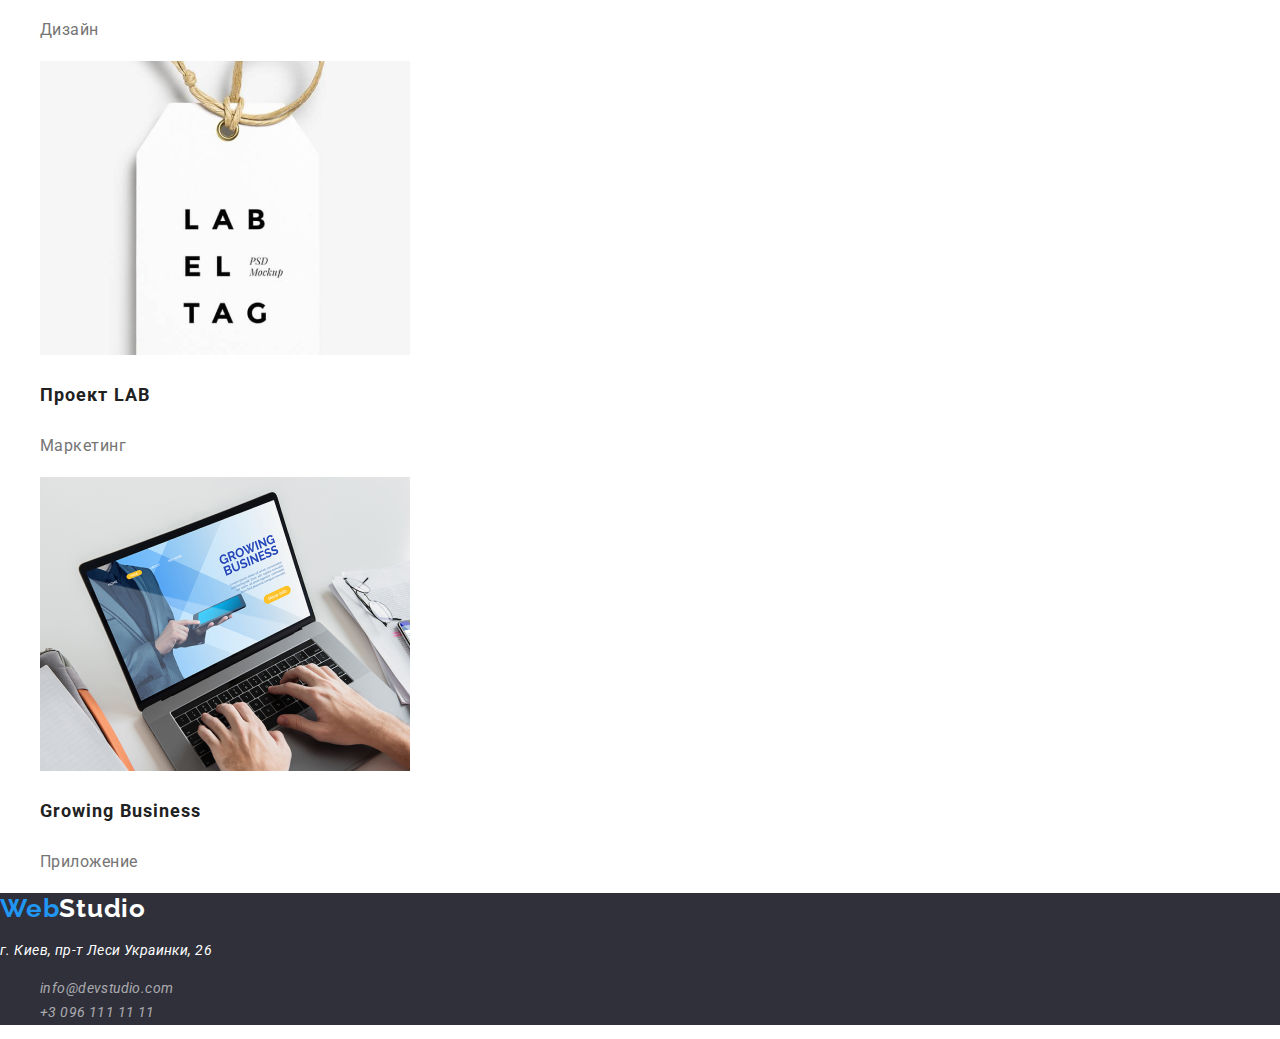
==== commit 38c2d63f: "выполнена ДЗ-2" ====
--- a/portfolio.html
+++ b/portfolio.html
@@ -7,26 +7,23 @@
     <link
       rel="stylesheet"
       href="https://cdnjs.cloudflare.com/ajax/libs/modern-normalize/1.0.0/modern-normalize.min.css"
-      integrity="sha512-ISS7cAi1PEhQ8jnbJpJZMd29NlhNj4AWYyLOSp2CE/CsHxTCu+r+t0D2yoJudVrd0/8fTVPUVDzY5Tvli75u/g=="
-      crossorigin="anonymous"
     />
     <link rel="stylesheet" href="./css/styles.css" />
+    <link rel="preconnect" href="https://fonts.gstatic.com" />
+    <link
+      href="https://fonts.googleapis.com/css2?family=Raleway:wght@700&family=Roboto:wght@400;500;700;900&display=swap"
+      rel="stylesheet"
+    />
   </head>
 
-  <body class="page">
+  <body class="body">
     <header>
       <nav>
-        <a href="" class="logo">Web<span class="webstudio">Studio</span> </a>
-        <ul class="site-nav">
-          <li>
-            <a href="./index.html" class="link">Студия</a>
-          </li>
-          <li>
-            <a href="" class="link current">Портфолио</a>
-          </li>
-          <li>
-            <a href="" class="link">Контакты</a>
-          </li>
+        <a href="" class="logo">Web<span class="el">Studio</span></a>
+        <ul class="main-nav">
+          <li><a href="./index.html" class="link">Студия</a></li>
+          <li><a href="" class="link current">Портфолио</a></li>
+          <li><a href="" class="link">Контакты</a></li>
         </ul>
       </nav>
       <ul class="address-nav">
@@ -35,85 +32,85 @@
       </ul>
     </header>
     <main>
-      <section class="section">
-        <h1 hidden>меню</h1>
-        <ul class="menu">
-          <li><button class="button">Все</button></li>
-          <li><button class="button">Веб-сайты</button></li>
-          <li><button class="button">Приложения</button></li>
-          <li><button class="button">Дизайн</button></li>
-          <li><button class="button">Маркетинг</button></li>
+      <section class="menu">
+        <h1 hidden>навигация</h1>
+        <ul class="part">
+          <li><button type="button" class="button">Все</button></li>
+          <li><button type="button" class="button">Веб-сайты</button></li>
+          <li><button type="button" class="button">Приложения</button></li>
+          <li><button type="button" class="button">Дизайн</button></li>
+          <li><button type="button" class="button">Маркетинг</button></li>
         </ul>
         <h2 hidden>Галерея работ</h2>
         <ul>
           <li>
             <a href="">
-              <img src="./images/portfolio/img1.png" alt="laptop" width="370" />
-              <h3 class="section-title">Технокряк</h3>
-              <p class="text">Веб-сайт</p>
+              <img src="./images/portfolio/img1.jpg" alt="laptop" width="370" />
+              <h3 class="menu-title">Технокряк</h3>
+              <p class="text-item">Веб-сайт</p>
             </a>
           </li>
           <li>
             <a href="">
-              <img src="./images/portfolio/img2.png" alt="poster" width="370" />
-              <h3 class="section-title">Постер New Orlean vs Golden Star</h3>
-              <p class="text">Дизайн</p>
+              <img src="./images/portfolio/img2.jpg" alt="poster" width="370" />
+              <h3 class="menu-title">Постер New Orlean vs Golden Star</h3>
+              <p class="text-item">Дизайн</p>
             </a>
           </li>
           <li>
             <a href="">
-              <img src="./images/portfolio/img3.png" alt="restaurant" width="370" />
-              <h3 class="section-title">Ресторан Seafood</h3>
-              <p class="text">Приложение</p>
+              <img src="./images/portfolio/img3.jpg" alt="restaurant" width="370" />
+              <h3 class="menu-title">Ресторан Seafood</h3>
+              <p class="text-item">Приложение</p>
             </a>
           </li>
           <li>
             <a href="">
-              <img src="./images/portfolio/img4.png" alt="headphones" width="370" />
-              <h3 class="section-title">Проект Prime</h3>
-              <p class="text">Маркетинг</p>
+              <img src="./images/portfolio/img4.jpg" alt="headphones" width="370" />
+              <h3 class="menu-title">Проект Prime</h3>
+              <p class="text-item">Маркетинг</p>
             </a>
           </li>
           <li>
             <a href="">
-              <img src="./images/portfolio/img5.png" alt="packaging" width="370" />
-              <h3 class="section-title">Проект Boxes</h3>
-              <p class="text">Приложение</p>
+              <img src="./images/portfolio/img5.jpg" alt="packaging" width="370" />
+              <h3 class="menu-title">Проект Boxes</h3>
+              <p class="text-item">Приложение</p>
             </a>
           </li>
           <li>
             <a href="">
-              <img src="./images/portfolio/img6.png" alt="monitor" width="370" />
-              <h3 class="section-title">Inspiration has no Borders</h3>
-              <p class="text">Веб-сайт</p>
+              <img src="./images/portfolio/img6.jpg" alt="monitor" width="370" />
+              <h3 class="menu-title">Inspiration has no Borders</h3>
+              <p class="text-item">Веб-сайт</p>
             </a>
           </li>
           <li>
             <a href="">
-              <img src="./images/portfolio/img7.png" alt="Publication" width="370" />
-              <h3 class="section-title">Издание Limited Edition</h3>
-              <p class="text">Дизайн</p>
+              <img src="./images/portfolio/img7.jpg" alt="Publication" width="370" />
+              <h3 class="menu-title">Издание Limited Edition</h3>
+              <p class="text-item">Дизайн</p>
             </a>
           </li>
           <li>
             <a href="">
-              <img src="./images/portfolio/img8.png" alt="project" width="370" />
-              <h3 class="section-title">Проект LAB</h3>
-              <p class="text">Маркетинг</p>
+              <img src="./images/portfolio/img8.jpg" alt="project" width="370" />
+              <h3 class="menu-title">Проект LAB</h3>
+              <p class="text-item">Маркетинг</p>
             </a>
           </li>
           <li>
             <a href="">
-              <img src="./images/portfolio/img9.png" alt="tablet" width="370" />
-              <h3 class="section-title">Growing Business</h3>
-              <p class="text">Приложение</p>
+              <img src="./images/portfolio/img9.jpg" alt="tablet" width="370" />
+              <h3 class="menu-title">Growing Business</h3>
+              <p class="text-item">Приложение</p>
             </a>
           </li>
         </ul>
       </section>
     </main>
-    <footer class="basement">
-      <a href="" class="logo">Web<span class="studio">Studio</span> </a>
+    <footer class="element">
+      <a href="" class="element-logo">Web<span class="elem">Studio</span></a>
       <address>
         <p>г. Киев, пр-т Леси Украинки, 26</p>
         <ul class="address">
--- a/css/styles.css
+++ b/css/styles.css
@@ -2,12 +2,9 @@
 /* вторичный цвет текста: #212121;*/
 
 /* основной цвет фона #FFFFFF;*/
-/* вторичный цвет фона #2F303A; цвет фона в герое и подвале*/
-
-/* color: #FFFFFF;*/
-/* color: rgba(255, 255, 255, 0.6); цвет адресса в подвале*/
-/* акцент #2196F3; цвет кнопки,ссылок в шапке,лого*/
-/*страница*/
+/* вторичный цвет фона #2F303A;*/
+/* color: rgba(255, 255, 255, 0.6);*/
+/* акцент #2196F3;*/
 :root {
   --primary-text-color: #757575;
   --secondary-text-color: #212121;
@@ -19,86 +16,177 @@
 .page {
   background-color: var(--main-background-color);
   color: var(--primary-text-color);
+  font-family: Roboto, sans-serif;
 }
-/*логотип*/
-.logo {
+.body {
+  background-color: var(--main-background-color);
+  color: var(--primary-text-color);
+  font-family: Roboto, sans-serif;
+}
+h1,
+h2,
+h3,
+h4,
+h5,
+h6 {
+  font-family: Roboto;
+}
+.logo,
+.element-logo {
   color: var(--accent-color);
+  font-family: Raleway;
+  font-weight: 700;
+  font-size: 26px;
+  line-height: 1.19;
+  letter-spacing: 0.03em;
 }
-.logo .webstudio:hover,
-.logo .webstudio:focus {
-  color: var(--accent-color);
+.el {
+  color: var(--secondary-text-color);
 }
-.logo .studio:hover,
-.logo .studio:focus {
-  color: var(--accent-color);
+.elem {
+  color: var(--main-background-color);
 }
-/* убираем маркеры*/
 ul {
   list-style: none;
 }
-/*ссылки в шапке*/
+a {
+  text-decoration: none;
+}
 .site-nav .link {
   color: var(--secondary-text-color);
+  font-weight: 500;
+  font-size: 14px;
+  line-height: 1.14;
+  letter-spacing: 0.02em;
 }
 .site-nav .link:hover,
-.site-nav .link:focus {
+.site-nav .link:focus,
+.site-nav .link.current {
   color: var(--accent-color);
 }
-.site-nav .link.current {
+.main-nav .link {
+  color: var(--secondary-text-color);
+  font-weight: 500;
+  font-size: 14px;
+  line-height: 1.14;
+  letter-spacing: 0.02em;
+}
+.main-nav .link:hover,
+.main-nav .link:focus,
+.main-nav .link.current {
   color: var(--accent-color);
 }
 .address-nav .link {
   color: var(--primary-text-color);
+  font-weight: 500;
+  font-size: 14px;
+  line-height: 1.14;
+  letter-spacing: 0.02em;
 }
 .address-nav .link:hover,
 .address-nav .link:focus {
   color: var(--accent-color);
 }
-/*hero*/
 .hero-title {
   background-color: #2f303a;
   color: var(--main-background-color);
+  font-weight: 900;
+  font-size: 44px;
+  line-height: 1.36;
+  text-align: center;
+  letter-spacing: 0.06em;
+  text-transform: uppercase;
 }
-/*секции*/
 .section-title {
   color: var(--secondary-text-color);
+  font-weight: 700;
+  font-size: 14px;
+  line-height: 1.14;
+  letter-spacing: 0.03em;
+  text-transform: uppercase;
 }
-/*кнопка*/
-.button {
-  background-color: var(--accent-color);
-  color: var(--main-background-color);
+.section-text {
+  font-weight: 400;
+  font-size: 14px;
+  line-height: 1.71;
+  letter-spacing: 0.03em;
 }
-/* работаем с портфолио */
-.basement {
+.section-images {
+  color: var(--secondary-text-color);
+  font-weight: 700;
+  font-size: 36px;
+  line-height: 1.16;
+  text-align: center;
+  letter-spacing: 0.03em;
+}
+.section-name {
+  color: var(--secondary-text-color);
+  font-weight: 500;
+  font-size: 16px;
+  line-height: 1.18;
+  letter-spacing: 0.03em;
+}
+.specialisation {
+  font-weight: 400;
+  font-size: 16px;
+  line-height: 1.18;
+  letter-spacing: 0.03em;
+}
+.menu-title {
+  color: var(--secondary-text-color);
+  font-weight: 700;
+  font-size: 18px;
+  line-height: 2;
+  letter-spacing: 0.06em;
+}
+.text-item {
+  color: var(--primary-text-color);
+  font-weight: 400;
+  font-size: 16px;
+  line-height: 1.87;
+  letter-spacing: 0.03em;
+}
+.element {
   background-color: var(--secondary-background-color);
   color: var(--main-background-color);
-}
-.basement .logo {
-  color: var(--accent-color);
+  font-weight: 400;
+  font-size: 14px;
+  line-height: 1.71;
+  letter-spacing: 0.03em;
 }
 .address .link {
   color: var(--secondary-accent-color);
+  font-weight: 400;
+  font-size: 14px;
+  line-height: 1.71;
+  letter-spacing: 0.03em;
 }
 .address .link:hover,
 .address .link:focus {
   color: var(--accent-color);
 }
-
-.menu .button {
+.hero .button {
+  background-color: var(--accent-color);
+  color: var(--main-background-color);
+  font-weight: 700;
+  font-size: 16px;
+  line-height: 1.87;
+  display: flex;
+  align-items: center;
+  text-align: center;
+  letter-spacing: 0.06em;
+}
+.part .button {
   background-color: var(--main-background-color);
   color: var(--secondary-text-color);
+  font-weight: 500;
+  font-size: 16px;
+  line-height: 1.62;
+  text-align: center;
+  letter-spacing: 0.03em;
 }
-.menu .button:hover,
-.menu .button:focus {
+.part .button:hover,
+.part .button:focus {
   background-color: var(--accent-color);
   color: var(--main-background-color);
 }
-.webstudio {
-  color: var(--secondary-text-color);
-}
-.studio {
-  color: var(--main-background-color);
-}
-.text {
-  color: var(--primary-text-color);
-}
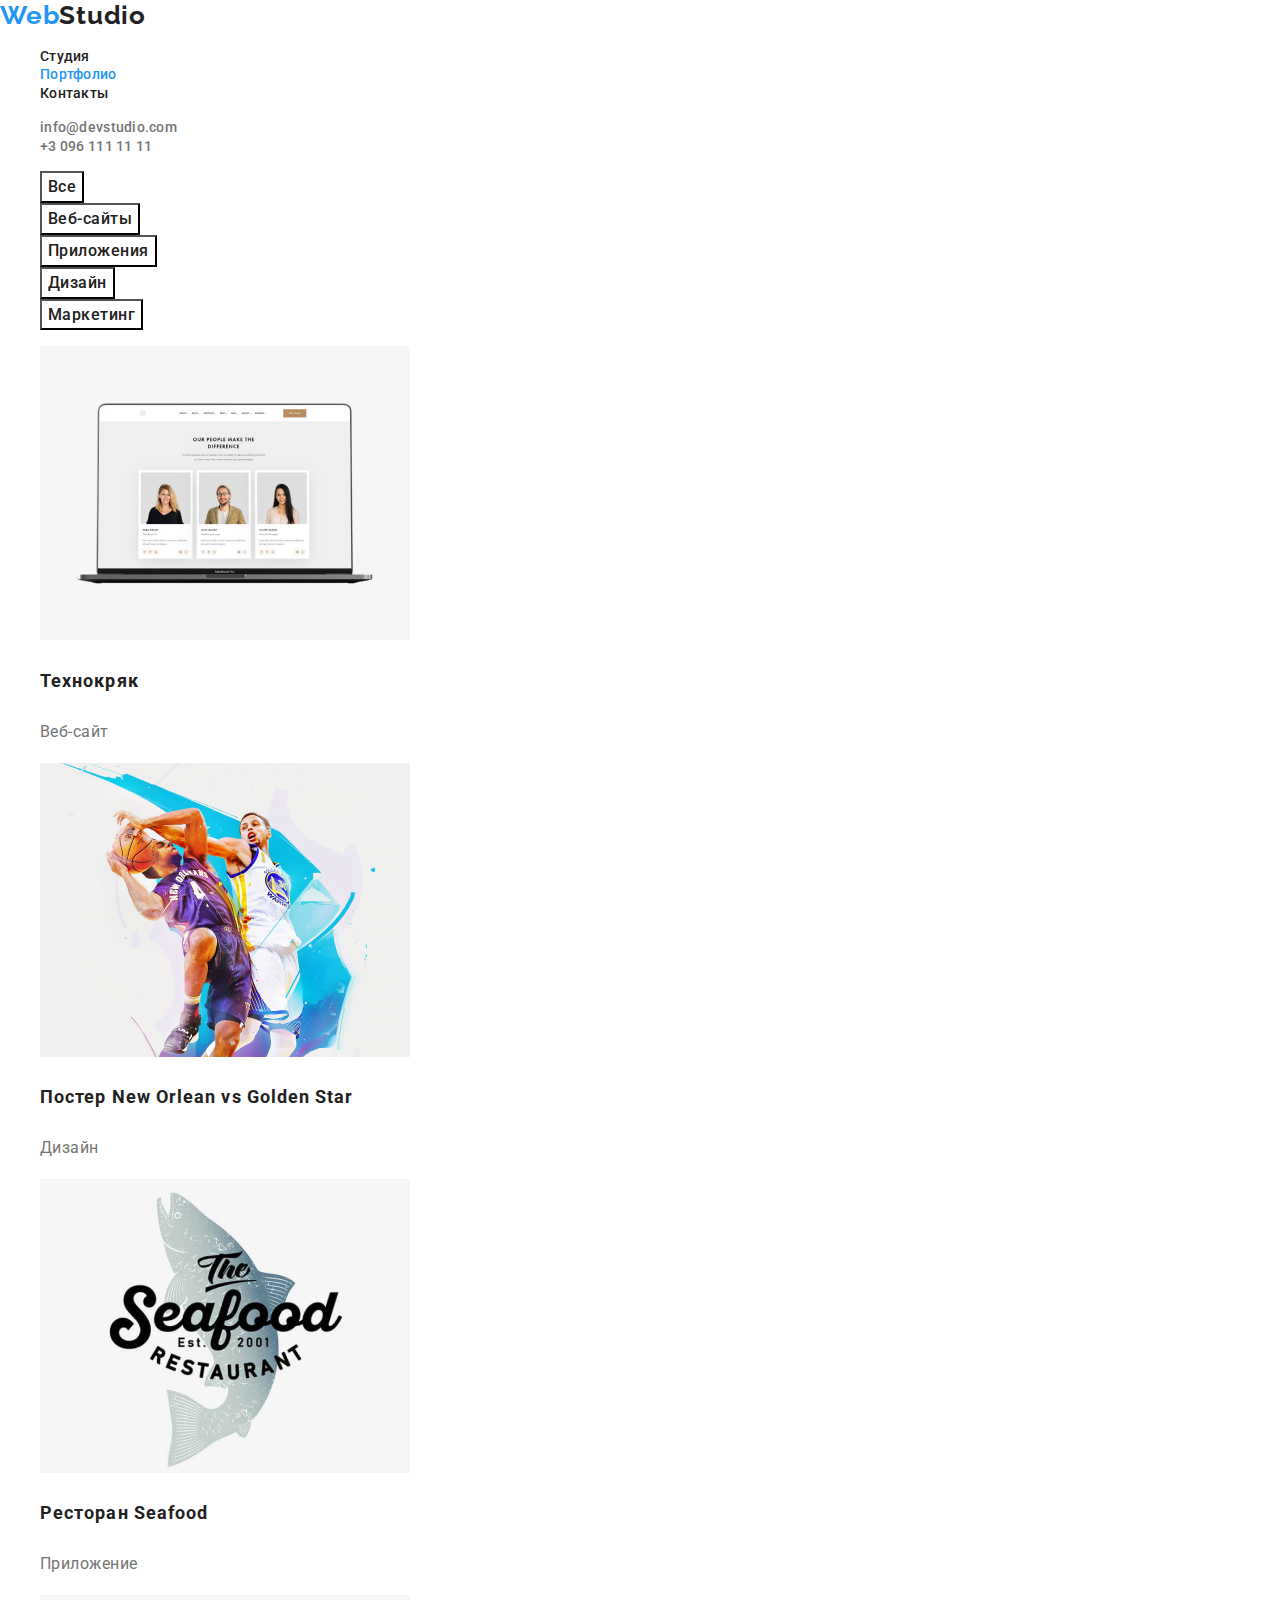
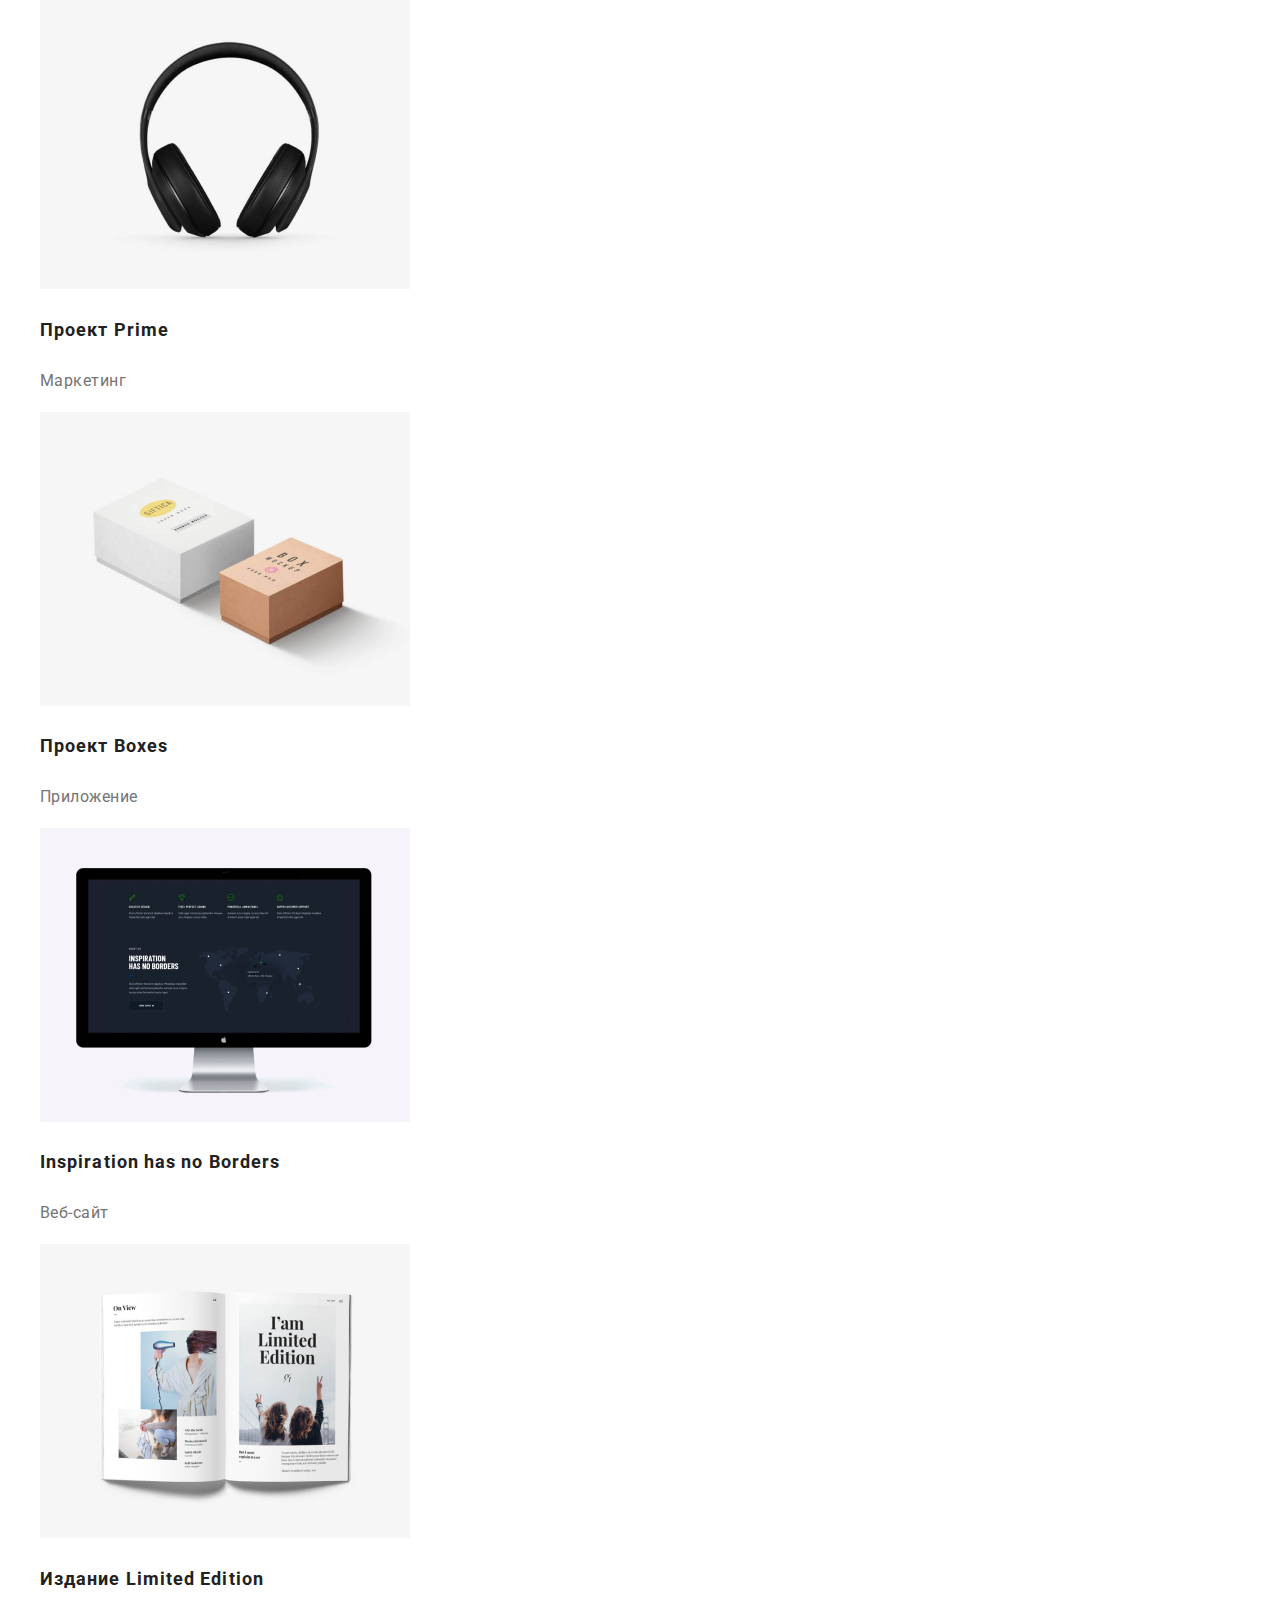
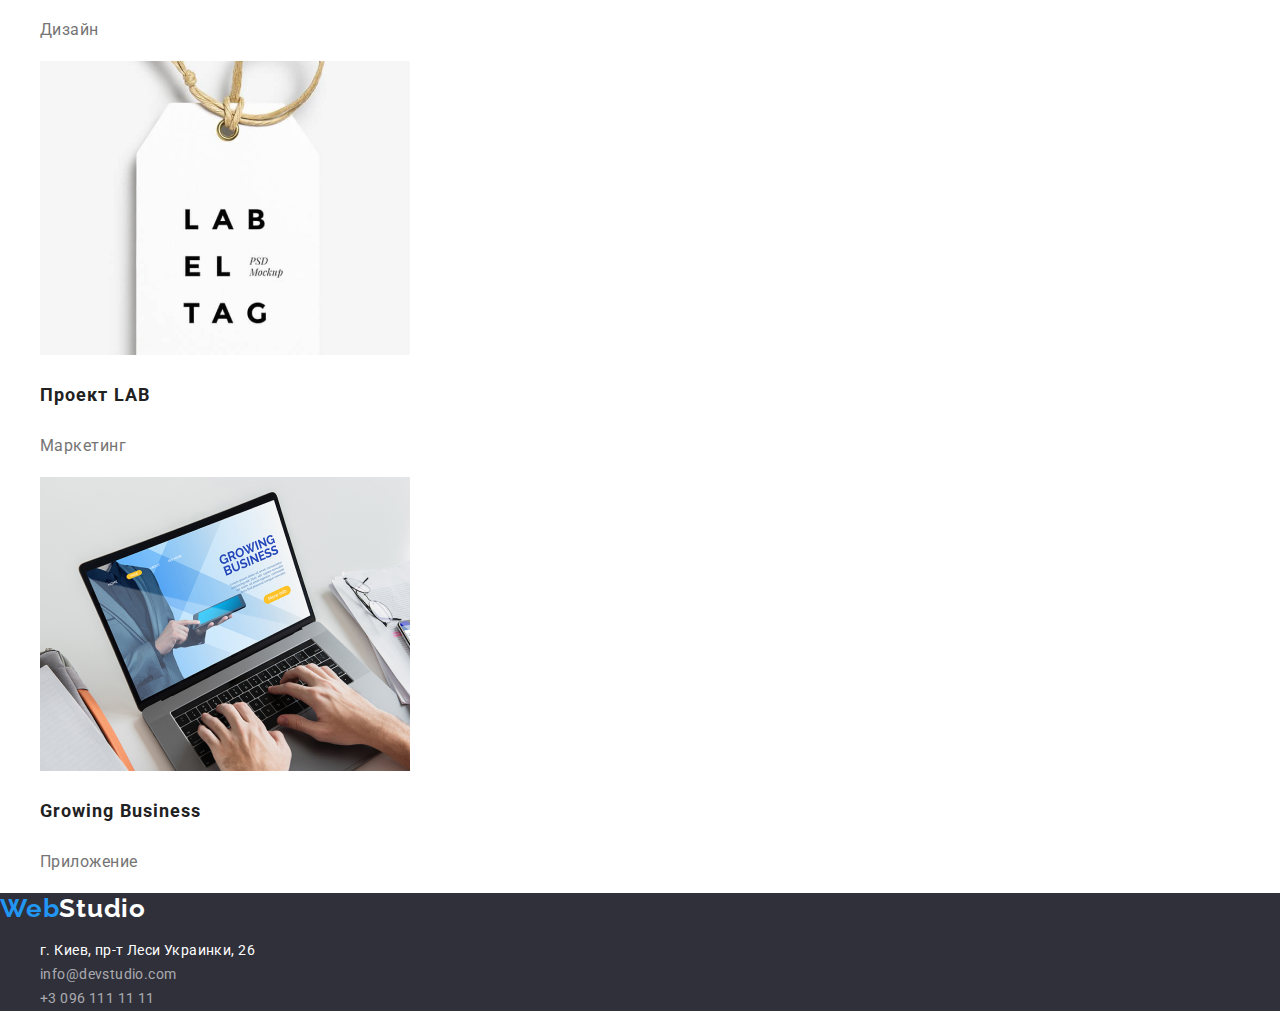
==== commit 4e45dcab: "подправил ДЗ-2" ====
--- a/portfolio.html
+++ b/portfolio.html
@@ -8,22 +8,22 @@
       rel="stylesheet"
       href="https://cdnjs.cloudflare.com/ajax/libs/modern-normalize/1.0.0/modern-normalize.min.css"
     />
-    <link rel="stylesheet" href="./css/styles.css" />
     <link rel="preconnect" href="https://fonts.gstatic.com" />
     <link
       href="https://fonts.googleapis.com/css2?family=Raleway:wght@700&family=Roboto:wght@400;500;700;900&display=swap"
       rel="stylesheet"
     />
+    <link rel="stylesheet" href="./css/styles.css" />
   </head>
 
-  <body class="body">
+  <body class="page-two">
     <header>
       <nav>
-        <a href="" class="logo">Web<span class="el">Studio</span></a>
+        <a href="#!" class="logo">Web<span class="el">Studio</span></a>
         <ul class="main-nav">
           <li><a href="./index.html" class="link">Студия</a></li>
-          <li><a href="" class="link current">Портфолио</a></li>
-          <li><a href="" class="link">Контакты</a></li>
+          <li><a href="#!" class="link current">Портфолио</a></li>
+          <li><a href="#!" class="link">Контакты</a></li>
         </ul>
       </nav>
       <ul class="address-nav">
@@ -44,63 +44,63 @@
         <h2 hidden>Галерея работ</h2>
         <ul>
           <li>
-            <a href="">
+            <a href="#!">
               <img src="./images/portfolio/img1.jpg" alt="laptop" width="370" />
               <h3 class="menu-title">Технокряк</h3>
               <p class="text-item">Веб-сайт</p>
             </a>
           </li>
           <li>
-            <a href="">
+            <a href="#!">
               <img src="./images/portfolio/img2.jpg" alt="poster" width="370" />
               <h3 class="menu-title">Постер New Orlean vs Golden Star</h3>
               <p class="text-item">Дизайн</p>
             </a>
           </li>
           <li>
-            <a href="">
+            <a href="#!">
               <img src="./images/portfolio/img3.jpg" alt="restaurant" width="370" />
               <h3 class="menu-title">Ресторан Seafood</h3>
               <p class="text-item">Приложение</p>
             </a>
           </li>
           <li>
-            <a href="">
+            <a href="#!">
               <img src="./images/portfolio/img4.jpg" alt="headphones" width="370" />
               <h3 class="menu-title">Проект Prime</h3>
               <p class="text-item">Маркетинг</p>
             </a>
           </li>
           <li>
-            <a href="">
+            <a href="#!">
               <img src="./images/portfolio/img5.jpg" alt="packaging" width="370" />
               <h3 class="menu-title">Проект Boxes</h3>
               <p class="text-item">Приложение</p>
             </a>
           </li>
           <li>
-            <a href="">
+            <a href="#!">
               <img src="./images/portfolio/img6.jpg" alt="monitor" width="370" />
               <h3 class="menu-title">Inspiration has no Borders</h3>
               <p class="text-item">Веб-сайт</p>
             </a>
           </li>
           <li>
-            <a href="">
+            <a href="#!">
               <img src="./images/portfolio/img7.jpg" alt="Publication" width="370" />
               <h3 class="menu-title">Издание Limited Edition</h3>
               <p class="text-item">Дизайн</p>
             </a>
           </li>
           <li>
-            <a href="">
+            <a href="#!">
               <img src="./images/portfolio/img8.jpg" alt="project" width="370" />
               <h3 class="menu-title">Проект LAB</h3>
               <p class="text-item">Маркетинг</p>
             </a>
           </li>
           <li>
-            <a href="">
+            <a href="#!">
               <img src="./images/portfolio/img9.jpg" alt="tablet" width="370" />
               <h3 class="menu-title">Growing Business</h3>
               <p class="text-item">Приложение</p>
@@ -110,10 +110,10 @@
       </section>
     </main>
     <footer class="element">
-      <a href="" class="element-logo">Web<span class="elem">Studio</span></a>
+      <a href="#!" class="element-logo">Web<span class="elem">Studio</span></a>
       <address>
-        <p>г. Киев, пр-т Леси Украинки, 26</p>
         <ul class="address">
+          <li><a href="#!" class="address-link">г. Киев, пр-т Леси Украинки, 26</a></li>
           <li><a href="mailto:info@example.com" class="link">info@devstudio.com</a></li>
           <li><a href="tel:+380991111111" class="link">+3 096 111 11 11</a></li>
         </ul>
--- a/css/styles.css
+++ b/css/styles.css
@@ -18,7 +18,7 @@
   color: var(--primary-text-color);
   font-family: Roboto, sans-serif;
 }
-.body {
+.page-two {
   background-color: var(--main-background-color);
   color: var(--primary-text-color);
   font-family: Roboto, sans-serif;
@@ -132,6 +132,7 @@
   line-height: 1.18;
   letter-spacing: 0.03em;
 }
+
 .menu-title {
   color: var(--secondary-text-color);
   font-weight: 700;
@@ -156,6 +157,7 @@
 }
 .address .link {
   color: var(--secondary-accent-color);
+  font-style: normal;
   font-weight: 400;
   font-size: 14px;
   line-height: 1.71;
@@ -163,6 +165,18 @@
 }
 .address .link:hover,
 .address .link:focus {
+  color: var(--accent-color);
+}
+.address-link {
+  color: var(--main-background-color);
+  font-style: normal;
+  font-weight: 400;
+  font-size: 14px;
+  line-height: 1.71;
+  letter-spacing: 0.03em;
+}
+.address-link:hover,
+.address-link:focus {
   color: var(--accent-color);
 }
 .hero .button {
